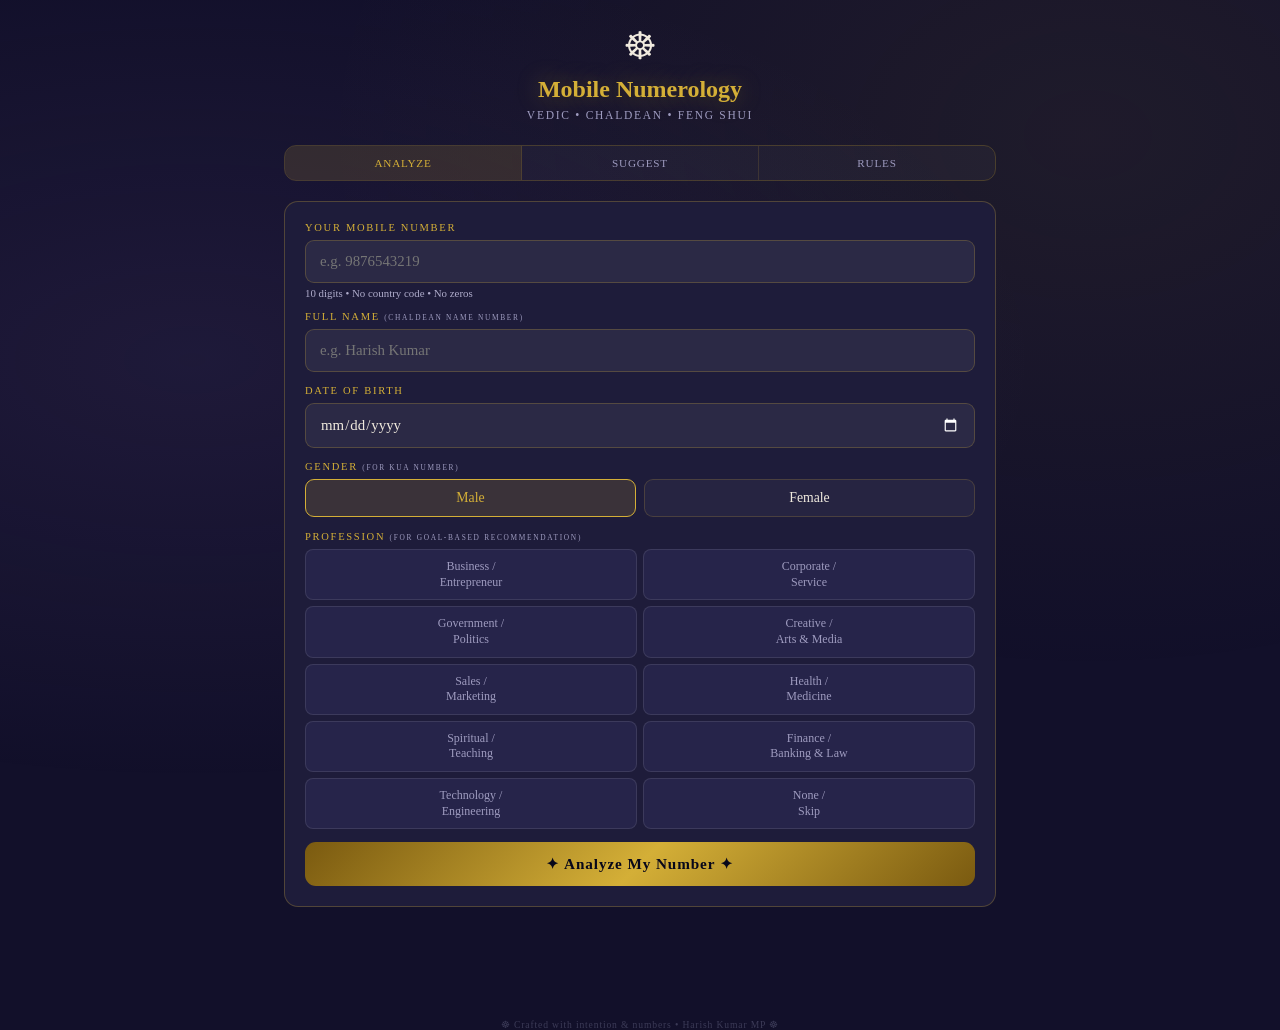
==== numerology-mobile-analyzer.html @ 9324ff12 "Mobile Numerology" ====
<!DOCTYPE html>
<html lang="en">
<head>
<meta charset="UTF-8">
<meta name="viewport" content="width=device-width, initial-scale=1.0">
<title>Mobile Numerology Analyzer</title>
<style>
:root{
  --gold:#D4AF37;--gold2:#F5D060;--deep:#12102a;--card:#1e1c3a;
  --card2:#26244a;--text:#f0eade;--muted:#9e9bbf;--green:#2ed573;
  --red:#ff4757;--orange:#ffa502;--purple:#b8a4ff;
}
*{box-sizing:border-box;margin:0;padding:0;}
body{background:var(--deep);color:var(--text);font-family:Georgia,serif;min-height:100vh;overflow-x:hidden;}
body::before{content:'';position:fixed;inset:0;background:radial-gradient(ellipse at 15% 40%,rgba(123,94,167,.12) 0%,transparent 55%),radial-gradient(ellipse at 85% 15%,rgba(212,175,55,.07) 0%,transparent 50%);pointer-events:none;z-index:0;}
.wrap{position:relative;z-index:1;max-width:740px;margin:0 auto;padding:24px 14px 80px;}
.tabs{display:flex;margin-bottom:20px;border-radius:12px;overflow:hidden;border:1px solid rgba(212,175,55,.25);}
.tab-btn{flex:1;padding:11px 4px;background:rgba(255,255,255,.03);border:none;color:var(--muted);font-family:Georgia,serif;font-size:.7rem;letter-spacing:.07em;text-transform:uppercase;cursor:pointer;border-right:1px solid rgba(212,175,55,.15);}
.tab-btn:last-child{border-right:none;}
.tab-btn.active{background:rgba(212,175,55,.15);color:var(--gold);}
header{text-align:center;margin-bottom:24px;}
.mandala{font-size:38px;display:block;margin-bottom:6px;}
h1{font-size:1.5rem;color:var(--gold);text-shadow:0 0 24px rgba(212,175,55,.4);line-height:1.3;}
.sub{font-size:.72rem;color:var(--muted);letter-spacing:.15em;text-transform:uppercase;margin-top:4px;}
.card{background:var(--card);border:1px solid rgba(212,175,55,.28);border-radius:14px;padding:20px;margin-bottom:16px;}
.lbl{font-size:.66rem;letter-spacing:.16em;text-transform:uppercase;color:var(--gold);margin-bottom:7px;display:block;}
.inp{width:100%;background:rgba(255,255,255,.06);border:1px solid rgba(212,175,55,.25);border-radius:9px;padding:12px 14px;font-size:.93rem;color:var(--text);font-family:Georgia,serif;outline:none;margin-bottom:13px;-webkit-appearance:none;appearance:none;}
.inp:focus{border-color:var(--gold);}
input[type=date].inp{color-scheme:dark;}
.hint{font-size:.68rem;color:#b0adcc;margin-top:-9px;margin-bottom:12px;display:block;}
.gbtns{display:flex;gap:8px;margin-bottom:14px;}
.gbtn{flex:1;padding:10px;background:rgba(255,255,255,.04);border:1px solid rgba(212,175,55,.2);border-radius:9px;color:var(--text);font-family:Georgia,serif;font-size:.86rem;cursor:pointer;}
.gbtn.active{background:rgba(212,175,55,.15);border-color:var(--gold);color:var(--gold);}
.sel-wrap{margin-bottom:13px;}
.sel-hidden{display:none;}
.prof-btns{display:grid;grid-template-columns:1fr 1fr;gap:6px;margin-bottom:13px;}
.prof-opt{padding:9px 8px;background:var(--card2);border:1px solid rgba(255,255,255,.1);border-radius:8px;color:var(--muted);font-family:Georgia,serif;font-size:.75rem;cursor:pointer;text-align:center;line-height:1.3;}
.prof-opt.active{background:rgba(212,175,55,.15);border-color:var(--gold);color:var(--gold);}
.main-btn{width:100%;padding:13px;background:linear-gradient(135deg,#7a5a10,var(--gold) 50%,#7a5a10);border:none;border-radius:11px;font-family:Georgia,serif;font-size:.95rem;color:#07071a;font-weight:700;cursor:pointer;letter-spacing:.06em;}
.stitle{font-size:.63rem;letter-spacing:.2em;text-transform:uppercase;color:var(--gold);margin-bottom:10px;padding-bottom:5px;border-bottom:1px solid rgba(212,175,55,.18);}
.pgrid{display:grid;grid-template-columns:1fr 1fr;gap:9px;}
.pnum{background:var(--card2);border:1px solid rgba(212,175,55,.2);border-radius:11px;padding:13px 9px;text-align:center;}
.pv{font-size:1.9rem;color:var(--gold2);line-height:1;}
.pl{font-size:.58rem;letter-spacing:.1em;text-transform:uppercase;color:var(--muted);margin-top:3px;}
.pd{font-size:.66rem;color:#c8c4e0;margin-top:2px;}
.score-wrap{text-align:center;margin-bottom:20px;}
/* Verdict widget */
.verdict-widget{background:var(--card);border:1px solid rgba(212,175,55,.28);border-radius:16px;padding:22px 18px;margin-bottom:18px;text-align:center;}
.verdict-number{font-size:3.5rem;font-weight:700;color:var(--gold);line-height:1;text-shadow:0 0 24px rgba(212,175,55,.5);}
.verdict-label{font-size:.65rem;letter-spacing:.2em;text-transform:uppercase;color:var(--muted);margin-top:3px;margin-bottom:16px;}
.verdict-meter-wrap{background:rgba(255,255,255,.07);border-radius:100px;height:12px;margin:0 auto 18px;max-width:320px;overflow:hidden;position:relative;}
.verdict-meter-fill{height:100%;border-radius:100px;transition:width 1s ease;}
.verdict-zones{display:flex;justify-content:space-between;max-width:320px;margin:-6px auto 16px;padding:0 2px;}
.verdict-zone-lbl{font-size:.55rem;color:var(--muted);letter-spacing:.06em;}
.verdict-actions{display:grid;grid-template-columns:1fr 1fr 1fr;gap:10px;max-width:360px;margin:0 auto;}
.vact{border-radius:12px;padding:14px 8px;text-align:center;border:2px solid transparent;transition:all .2s;}
.vact-icon{font-size:1.6rem;margin-bottom:5px;}
.vact-title{font-size:.72rem;font-weight:700;letter-spacing:.06em;text-transform:uppercase;margin-bottom:3px;}
.vact-desc{font-size:.62rem;line-height:1.35;color:rgba(232,224,208,.7);}
.vact-keep{background:rgba(46,213,115,.1);border-color:rgba(46,213,115,.35);}
.vact-keep .vact-title{color:#2ed573;}
.vact-tweak{background:rgba(212,175,55,.1);border-color:rgba(212,175,55,.35);}
.vact-tweak .vact-title{color:var(--gold);}
.vact-change{background:rgba(255,71,87,.1);border-color:rgba(255,71,87,.3);}
.vact-change .vact-title{color:#ff4757;}
.vact.vact-active{transform:scale(1.05);}
.vact-active.vact-keep{background:rgba(46,213,115,.2);border-color:#2ed573;}
.vact-active.vact-tweak{background:rgba(212,175,55,.18);border-color:var(--gold);}
.vact-active.vact-change{background:rgba(255,71,87,.18);border-color:#ff4757;}
.score-num{font-size:2.8rem;color:var(--gold);line-height:1;text-shadow:0 0 20px rgba(212,175,55,.5);}
.score-lbl{font-size:.62rem;letter-spacing:.16em;text-transform:uppercase;color:var(--muted);margin-top:2px;}
.vbadge{display:inline-block;margin-top:9px;padding:4px 15px;border-radius:100px;font-size:.7rem;font-weight:700;letter-spacing:.1em;text-transform:uppercase;}
.v5{background:rgba(46,213,115,.15);border:1px solid rgba(46,213,115,.4);color:#2ed573;}
.v4{background:rgba(212,175,55,.15);border:1px solid rgba(212,175,55,.4);color:var(--gold);}
.v3{background:rgba(170,168,255,.12);border:1px solid rgba(170,168,255,.3);color:#c4c0ff;}
.v2{background:rgba(255,165,2,.12);border:1px solid rgba(255,165,2,.32);color:#ffa502;}
.v1{background:rgba(255,71,87,.12);border:1px solid rgba(255,71,87,.32);color:#ff4757;}
.chk{display:flex;align-items:flex-start;gap:11px;background:var(--card2);border-radius:9px;padding:10px 12px;margin-bottom:7px;}
.chk-icon{width:22px;height:22px;min-width:22px;border-radius:50%;display:flex;align-items:center;justify-content:center;font-size:.78rem;font-weight:700;margin-top:1px;}
.pass .chk-icon{background:rgba(46,213,115,.18);color:#2ed573;}
.fail .chk-icon{background:rgba(255,71,87,.18);color:#ff4757;}
.unk .chk-icon{background:rgba(255,165,2,.15);color:#ffa502;}
.chk-text{flex:1;}
.chk-main{font-size:.81rem;color:var(--text);font-weight:700;}
.chk-sub{font-size:.73rem;color:#b8b5d5;margin-top:2px;line-height:1.4;}
.abox{display:flex;align-items:flex-start;gap:10px;border-radius:11px;padding:12px 14px;margin-bottom:14px;font-size:.81rem;line-height:1.55;}
.aok{background:rgba(212,175,55,.14);border:1px solid rgba(212,175,55,.5);color:#f5d878;}
.awarn{background:rgba(255,71,87,.13);border:1px solid rgba(255,71,87,.45);color:#ffb3ba;}
.ainfo{background:rgba(123,94,167,.15);border:1px solid rgba(123,94,167,.45);color:#d4c4ff;}
.agreen{background:rgba(46,213,115,.1);border:1px solid rgba(46,213,115,.35);color:#a0f0c0;}
.aicon{font-size:1.1rem;flex-shrink:0;margin-top:1px;}
.pairrow{display:flex;gap:4px;flex-wrap:wrap;}
.pp{flex:1;min-width:44px;background:var(--card2);border:1px solid rgba(255,255,255,.08);border-radius:8px;padding:7px 3px;text-align:center;}
.ppn{font-size:.88rem;font-weight:700;color:var(--gold2);}
.ppm{font-size:.54rem;color:var(--muted);margin-top:2px;line-height:1.2;}
.pp-good{border-color:rgba(46,213,115,.45);background:rgba(46,213,115,.06);}
.pp-good .ppn{color:#2ed573;}
.pp-bad{border-color:rgba(255,71,87,.4);background:rgba(255,71,87,.06);}
.pp-bad .ppn{color:#ff4757;}
.pp-star{border-color:rgba(212,175,55,.55);background:rgba(212,175,55,.1);}
.pp-star .ppn{color:var(--gold);}
.crit-mark{color:var(--gold);font-size:.56rem;}
.ng2{display:grid;grid-template-columns:1fr 1fr;gap:8px;margin-bottom:14px;}
.ng3{display:grid;grid-template-columns:1fr 1fr 1fr;gap:8px;margin-bottom:14px;}
.nc{background:var(--card2);border:1px solid rgba(255,255,255,.07);border-radius:11px;padding:12px 8px;text-align:center;}
.nv{font-size:1.75rem;color:var(--gold2);line-height:1;}
.nv-sm{font-size:1.2rem;color:var(--gold2);line-height:1;}
.nn{font-size:.58rem;letter-spacing:.09em;text-transform:uppercase;color:var(--muted);margin-top:3px;}
.np{font-size:.67rem;margin-top:3px;color:#c8c4e0;}
.compound-badge{display:inline-block;font-size:.7rem;padding:2px 9px;border-radius:100px;margin-top:4px;}
.cb-ok{background:rgba(46,213,115,.12);border:1px solid rgba(46,213,115,.3);color:#2ed573;}
.cb-warn{background:rgba(255,71,87,.12);border:1px solid rgba(255,71,87,.3);color:#ff4757;}
.cb-karmic{background:rgba(255,71,87,.2);border:1px solid rgba(255,71,87,.5);color:#ff4757;}
.cb-neutral{background:rgba(212,175,55,.1);border:1px solid rgba(212,175,55,.25);color:var(--gold);}
.loshu{display:grid;grid-template-columns:repeat(3,1fr);gap:5px;max-width:170px;margin:0 auto 10px;}
.lsc{aspect-ratio:1;background:var(--card2);border:1px solid rgba(255,255,255,.08);border-radius:7px;display:flex;align-items:center;justify-content:center;font-size:1rem;color:var(--gold2);font-weight:700;}
.lsc-p{background:rgba(212,175,55,.15);border-color:rgba(212,175,55,.4);}
.lsc-m{background:rgba(255,71,87,.08);border-color:rgba(255,71,87,.2);color:rgba(255,71,87,.5);}
.loshu-leg{display:flex;gap:12px;justify-content:center;font-size:.65rem;color:var(--muted);margin-bottom:10px;}
.leg-dot{width:8px;height:8px;border-radius:50%;display:inline-block;margin-right:4px;vertical-align:middle;}
.plane-row{display:grid;grid-template-columns:1fr 1fr 1fr;gap:7px;margin-bottom:10px;}
.plane-card{background:var(--card2);border:1px solid rgba(255,255,255,.07);border-radius:9px;padding:10px 7px;text-align:center;}
.plane-title{font-size:.6rem;letter-spacing:.1em;text-transform:uppercase;color:var(--gold);margin-bottom:4px;}
.plane-nums{font-size:.78rem;color:var(--gold2);margin-bottom:3px;}
.plane-status{font-size:.65rem;font-weight:700;}
.cgrid{display:grid;grid-template-columns:1fr 1fr;gap:8px;margin-bottom:14px;}
.cc{background:var(--card2);border:1px solid rgba(255,255,255,.07);border-radius:11px;padding:13px;text-align:center;}
.cl{font-size:.58rem;letter-spacing:.08em;text-transform:uppercase;color:var(--muted);line-height:1.4;}
.cv{font-size:1.55rem;color:var(--gold2);margin:4px 0 2px;}
.cd{font-size:.66rem;color:#b8b5d5;}
.bw{margin-top:5px;height:5px;background:rgba(255,255,255,.08);border-radius:3px;overflow:hidden;}
.bf{height:100%;border-radius:3px;background:linear-gradient(90deg,#7a5a10,var(--gold));}
.drow{display:flex;gap:4px;flex-wrap:wrap;}
.dp{display:flex;flex-direction:column;align-items:center;background:var(--card2);border-radius:7px;padding:6px 7px;min-width:34px;flex:1;border:1px solid rgba(255,255,255,.06);}
.dv{font-size:.9rem;color:var(--gold);}
.dc{font-size:.6rem;color:var(--muted);}
.dp-hl{border-color:rgba(212,175,55,.4);background:rgba(212,175,55,.08);}
.iitem{background:var(--card2);border-left:3px solid var(--gold);border-radius:0 9px 9px 0;padding:11px 13px;font-size:.82rem;line-height:1.65;color:var(--text);margin-bottom:8px;}
.recbox{background:rgba(123,94,167,.12);border:1px solid rgba(212,175,55,.22);border-radius:13px;padding:18px;margin-bottom:16px;}
.recbox p{font-size:.86rem;line-height:1.7;color:var(--text);margin-bottom:8px;}
.recbox p:last-child{margin-bottom:0;}
.remedy-box{background:rgba(46,213,115,.07);border:1px solid rgba(46,213,115,.25);border-radius:13px;padding:18px;margin-bottom:16px;}
.remedy-box p{font-size:.84rem;line-height:1.65;color:#c8f0d8;margin-bottom:7px;}
.remedy-box p:last-child{margin-bottom:0;}
.remedy-title{font-size:.7rem;letter-spacing:.15em;text-transform:uppercase;color:#2ed573;margin-bottom:10px;}
.profession-box{background:rgba(212,175,55,.07);border:1px solid rgba(212,175,55,.22);border-radius:11px;padding:15px;margin-bottom:14px;}
.prof-grid{display:grid;grid-template-columns:1fr 1fr;gap:7px;margin-top:10px;}
.prof-item{background:var(--card2);border-radius:8px;padding:9px 10px;font-size:.75rem;color:#c8c4e0;border:1px solid rgba(255,255,255,.07);}
.prof-item strong{color:var(--gold);display:block;margin-bottom:2px;font-size:.7rem;}
.sug-info{font-size:.8rem;color:var(--muted);line-height:1.6;text-align:center;padding:6px 0 12px;}
.gen-btn{width:100%;padding:12px;background:rgba(212,175,55,.13);border:1px solid rgba(212,175,55,.38);border-radius:10px;color:var(--gold);font-family:Georgia,serif;font-size:.88rem;font-weight:700;cursor:pointer;letter-spacing:.06em;margin-bottom:12px;}
.dbuilder{display:grid;grid-template-columns:repeat(5,1fr);gap:5px;margin-bottom:12px;}
.dbox{padding:9px 3px;background:var(--card2);border:2px solid rgba(255,255,255,.1);border-radius:9px;text-align:center;font-size:1.05rem;font-weight:700;color:var(--muted);cursor:pointer;}
.dbox-req{background:rgba(46,213,115,.12);border-color:rgba(46,213,115,.5);color:#2ed573;}
.dbox-bad{background:rgba(255,71,87,.1);border-color:rgba(255,71,87,.4);color:#ff4757;}
.sug-item{background:var(--card2);border:1px solid rgba(255,255,255,.08);border-radius:12px;padding:13px 14px;margin-bottom:8px;cursor:pointer;}
.sug-num{font-size:1.3rem;letter-spacing:.1em;color:var(--gold2);font-weight:700;margin-bottom:6px;}
.sug-badges{display:flex;gap:5px;flex-wrap:wrap;}
.sb{font-size:.6rem;padding:3px 8px;border-radius:100px;font-weight:700;}
.sb-g{background:rgba(46,213,115,.14);border:1px solid rgba(46,213,115,.35);color:#2ed573;}
.sb-o{background:rgba(212,175,55,.13);border:1px solid rgba(212,175,55,.35);color:var(--gold);}
.sb-b{background:rgba(123,94,167,.14);border:1px solid rgba(123,94,167,.35);color:#c4b0ff;}
.sug-note{font-size:.68rem;color:#b8b5d5;margin-top:5px;}
.rgrid{display:grid;grid-template-columns:1fr 1fr;gap:8px;margin-bottom:14px;}
.rcard{background:var(--card2);border:1px solid rgba(255,255,255,.07);border-radius:11px;padding:12px 10px;text-align:center;}
.rcard-ok{border-color:rgba(46,213,115,.22);}
.rcard-no{border-color:rgba(255,71,87,.2);}
.ricon{font-size:1.4rem;margin-bottom:4px;}
.rtitle{font-size:.68rem;font-weight:700;color:var(--gold);margin-bottom:2px;}
.rdesc{font-size:.62rem;color:#c8c4e0;line-height:1.4;}
.etable{width:100%;border-collapse:collapse;font-size:.73rem;}
.etable th{background:rgba(212,175,55,.12);color:var(--gold);padding:7px 8px;text-align:left;font-size:.61rem;letter-spacing:.1em;text-transform:uppercase;}
.etable td{padding:7px 8px;border-bottom:1px solid rgba(255,255,255,.07);color:var(--text);}
.etable tr:last-child td{border-bottom:none;}
.enum{display:inline-block;width:20px;height:20px;line-height:20px;text-align:center;border-radius:50%;font-weight:700;font-size:.74rem;margin:1px;}
.en-r{background:rgba(255,71,87,.2);color:#ff4757;}
.en-g{background:rgba(46,213,115,.15);color:#2ed573;}
footer{text-align:center;padding-top:16px;font-size:.6rem;color:rgba(122,122,154,.4);letter-spacing:.09em;}
</style>
</head>
<body>
<div class="wrap">

<header>
  <span class="mandala">&#9784;</span>
  <h1>Mobile Numerology</h1>
  <p class="sub">Vedic &bull; Chaldean &bull; Feng Shui</p>
</header>

<div class="tabs">
  <button class="tab-btn active" id="t-analyze" onclick="showTab('analyze')">Analyze</button>
  <button class="tab-btn" id="t-suggest" onclick="showTab('suggest')">Suggest</button>
  <button class="tab-btn" id="t-rules" onclick="showTab('rules')">Rules</button>
</div>

<!-- ANALYZE TAB -->
<div id="tab-analyze">
  <div class="card">
    <label class="lbl">Your Mobile Number</label>
    <input class="inp" type="text" id="inp-mobile" placeholder="e.g. 9876543219" maxlength="15" inputmode="numeric">
    <span class="hint">10 digits &bull; No country code &bull; No zeros</span>
    <label class="lbl">Full Name <span style="font-size:.7em;color:var(--muted)">(Chaldean Name Number)</span></label>
    <input class="inp" type="text" id="inp-name" placeholder="e.g. Harish Kumar">
    <label class="lbl">Date of Birth</label>
    <input class="inp" type="date" id="inp-dob">
    <label class="lbl">Gender <span style="font-size:.7em;color:var(--muted)">(for Kua Number)</span></label>
    <div class="gbtns">
      <button class="gbtn active" id="gbtn-m" onclick="setGender('M')">Male</button>
      <button class="gbtn" id="gbtn-f" onclick="setGender('F')">Female</button>
    </div>
    <label class="lbl">Profession <span style="font-size:.7em;color:var(--muted)">(for goal-based recommendation)</span></label>
    <input type="hidden" id="inp-prof" value="">
    <div class="prof-btns">
      <div class="prof-opt" onclick="selProf(this,'business')">Business /<br>Entrepreneur</div>
      <div class="prof-opt" onclick="selProf(this,'corporate')">Corporate /<br>Service</div>
      <div class="prof-opt" onclick="selProf(this,'govt')">Government /<br>Politics</div>
      <div class="prof-opt" onclick="selProf(this,'creative')">Creative /<br>Arts &amp; Media</div>
      <div class="prof-opt" onclick="selProf(this,'sales')">Sales /<br>Marketing</div>
      <div class="prof-opt" onclick="selProf(this,'health')">Health /<br>Medicine</div>
      <div class="prof-opt" onclick="selProf(this,'spiritual')">Spiritual /<br>Teaching</div>
      <div class="prof-opt" onclick="selProf(this,'finance')">Finance /<br>Banking &amp; Law</div>
      <div class="prof-opt" onclick="selProf(this,'tech')">Technology /<br>Engineering</div>
      <div class="prof-opt" onclick="selProf(this,'')">None /<br>Skip</div>
    </div>
    <button class="main-btn" onclick="doAnalyze()">&#10022; Analyze My Number &#10022;</button>
  </div>

  <div id="sec-profile" style="display:none">
    <div class="stitle">Your Numerology Profile</div>
    <div class="card"><div class="pgrid" id="out-profile"></div></div>
  </div>

  <div id="sec-results" style="display:none">
    <div class="verdict-widget" id="verdict-widget">
      <div class="verdict-number" id="out-score">--</div>
      <div class="verdict-label">Compatibility Score / 100</div>
      <div class="verdict-meter-wrap">
        <div class="verdict-meter-fill" id="verdict-meter" style="width:0%"></div>
      </div>
      <div class="verdict-zones">
        <span class="verdict-zone-lbl">Change</span>
        <span class="verdict-zone-lbl">Caution</span>
        <span class="verdict-zone-lbl">Neutral</span>
        <span class="verdict-zone-lbl">Good</span>
        <span class="verdict-zone-lbl">Excellent</span>
      </div>
      <div class="verdict-actions">
        <div class="vact vact-keep" id="vact-keep">
          <div class="vact-icon">&#10003;</div>
          <div class="vact-title">Keep It</div>
          <div class="vact-desc">This number works well for you</div>
        </div>
        <div class="vact vact-tweak" id="vact-tweak">
          <div class="vact-icon">&#9998;</div>
          <div class="vact-title">Tweak It</div>
          <div class="vact-desc">Small fixes can improve vibration</div>
        </div>
        <div class="vact vact-change" id="vact-change">
          <div class="vact-icon">&#8635;</div>
          <div class="vact-title">Change It</div>
          <div class="vact-desc">A new number will serve you better</div>
        </div>
      </div>
      <div style="margin-top:14px" id="verdict-summary"></div>
    </div>

    <div class="stitle">Numerology Checklist</div>
    <div id="out-checklist"></div>

    <div id="out-alert59"></div>

    <div class="stitle">Compound Number Analysis</div>
    <div id="out-compound"></div>

    <div class="stitle">Segment Analysis</div>
    <div class="ng3" id="out-segments"></div>

    <div class="stitle">Digit Pair Analysis <span style="font-size:.56rem;color:var(--muted);text-transform:none;letter-spacing:0"> &#9733; = positions 3-4 &amp; 4-5</span></div>
    <div class="card"><div class="pairrow" id="out-pairs"></div></div>

    <div class="stitle">Core Numbers</div>
    <div class="ng2" id="out-nums"></div>

    <div class="stitle">Lo Shu Grid &amp; Planes</div>
    <div class="card" style="padding:16px">
      <div class="loshu" id="out-loshu"></div>
      <div class="loshu-leg">
        <span><span class="leg-dot" style="background:rgba(212,175,55,.6)"></span>Present</span>
        <span><span class="leg-dot" style="background:rgba(255,71,87,.5)"></span>Missing</span>
      </div>
      <div class="plane-row" id="out-planes"></div>
    </div>

    <div id="sec-compat" style="display:none">
      <div class="stitle">Profile Compatibility</div>
      <div class="cgrid" id="out-compat"></div>
    </div>

    <div class="stitle">Digit Frequency</div>
    <div class="card" style="padding:12px"><div class="drow" id="out-freq"></div></div>

    <div id="sec-profession" style="display:none">
      <div class="stitle">Profession Alignment</div>
      <div class="profession-box" id="out-profession"></div>
    </div>

    <div class="stitle">Insights</div>
    <div id="out-insights"></div>

    <div class="stitle">Recommendation</div>
    <div class="recbox" id="out-rec"></div>

    <div id="sec-remedy" style="display:none">
      <div class="stitle">Remedies</div>
      <div class="remedy-box" id="out-remedy"></div>
    </div>
  </div>
</div>

<!-- SUGGEST TAB -->
<div id="tab-suggest" style="display:none">
  <div class="card">
    <p class="sug-info">Fill in DOB in the Analyze tab first. All suggestions: no zeros, 59/95 at positions 3-4, compatible with Driver &amp; Conductor, no malefic pairs, good compound number.</p>
    <div id="sug-locked-msg" style="display:none">
      <div class="abox ainfo"><span class="aicon">&#128274;</span><span>Please enter your Date of Birth in the Analyze tab first.</span></div>
    </div>
    <div id="sug-builder" style="display:none">
      <label class="lbl">Filter Digits (tap: none &rarr; must include &rarr; exclude)</label>
      <div class="dbuilder" id="dbuilder"></div>
      <button class="gen-btn" onclick="doGenerate()">&#9889; Generate Compatible Numbers</button>
    </div>
  </div>
  <div id="out-suggestions"></div>
</div>

<!-- RULES TAB -->
<div id="tab-rules" style="display:none">
  <div class="stitle">Golden Rules</div>
  <div class="rgrid">
    <div class="rcard rcard-ok"><div class="ricon">&#10003;</div><div class="rtitle">No Zeros</div><div class="rdesc">Zero dilutes energy. A zero-free number has cleaner, stronger vibration.</div></div>
    <div class="rcard rcard-ok"><div class="ricon">&#9889;</div><div class="rtitle">59/95 at Pos 3-4</div><div class="rdesc">Mercury+Mars at digits 3-4 or 4-5 = sharp intellect and financial drive.</div></div>
    <div class="rcard rcard-ok"><div class="ricon">&#9733;</div><div class="rtitle">Total 1,3,5 or 6</div><div class="rdesc">Most auspicious mobile totals. Total 5 is safe for all Mulank numbers.</div></div>
    <div class="rcard rcard-ok"><div class="ricon">&#9775;</div><div class="rtitle">Mulank Friendly</div><div class="rdesc">Mobile total must not be an enemy of your birth day number.</div></div>
    <div class="rcard rcard-ok"><div class="ricon">&#9784;</div><div class="rtitle">Bhagyank Friendly</div><div class="rdesc">Mobile total must not be an enemy of your life path number.</div></div>
    <div class="rcard rcard-ok"><div class="ricon">&#9997;</div><div class="rtitle">Name Aligned</div><div class="rdesc">Chaldean Name Number should be friendly with your mobile total.</div></div>
    <div class="rcard rcard-ok"><div class="ricon">&#127919;</div><div class="rtitle">Good Compound</div><div class="rdesc">The 2-digit sum before final reduction matters. Avoid karmic compounds 13,14,16,19.</div></div>
    <div class="rcard rcard-ok"><div class="ricon">&#9651;</div><div class="rtitle">Last Digit Auspicious</div><div class="rdesc">Last digit should ideally be 1,3,5,6 or 9. Never end in 4 or 8.</div></div>
    <div class="rcard rcard-no"><div class="ricon">&#10007;</div><div class="rtitle">Avoid 14/41</div><div class="rdesc">Loans, liabilities, legal issues. Avoid anywhere in your number.</div></div>
    <div class="rcard rcard-no"><div class="ricon">&#10007;</div><div class="rtitle">Avoid 18/81</div><div class="rdesc">Disputes with father, relationship friction. Avoid anywhere.</div></div>
    <div class="rcard rcard-no"><div class="ricon">&#10007;</div><div class="rtitle">Avoid 28/82</div><div class="rdesc">Depression risk, partnership issues. Avoid anywhere.</div></div>
    <div class="rcard rcard-no"><div class="ricon">&#10007;</div><div class="rtitle">Avoid 27/72</div><div class="rdesc">Health instability, joint issues. Avoid anywhere.</div></div>
    <div class="rcard rcard-no"><div class="ricon">&#10007;</div><div class="rtitle">No Triple Digits</div><div class="rdesc">Any digit 3+ times creates intense imbalance.</div></div>
    <div class="rcard rcard-no"><div class="ricon">&#10007;</div><div class="rtitle">Total 4 or 8</div><div class="rdesc">Saturn/Rahu totals cause delays and friction in daily communication.</div></div>
  </div>

  <div class="stitle">Best Total by Profession</div>
  <div class="card" style="padding:14px">
    <div class="prof-grid" id="prof-guide"></div>
  </div>

  <div class="stitle">Compound Number Meanings (Key ones)</div>
  <div class="card" style="padding:14px;overflow-x:auto">
    <table class="etable" id="compound-table"></table>
  </div>

  <div class="stitle">Enemy Number Chart</div>
  <div class="card" style="padding:14px;overflow-x:auto">
    <table class="etable" id="enemy-table"></table>
  </div>

  <div class="stitle">Pair Meanings</div>
  <div class="card" style="padding:14px;overflow-x:auto">
    <table class="etable" id="pair-table"></table>
  </div>
</div>

</div>
<footer>&#9784; Crafted with intention &amp; numbers &bull; Harish Kumar MP &#9784;</footer>

<script>
var userGender = 'M';
var rulesBuilt = false;
var digitFilter = {};
var savedProfile = {driver:null,conductor:null,kua:null,nameNum:null,hasDOB:false};

var PLANETS = {1:'Sun',2:'Moon',3:'Jupiter',4:'Rahu',5:'Mercury',6:'Venus',7:'Ketu',8:'Saturn',9:'Mars'};
var KUADIR  = {1:'North',2:'SW',3:'East',4:'SE',5:'SW/NE',6:'NW',7:'West',8:'NE',9:'South'};
var TRAITS  = {
  1:{n:'Leadership',   d:'Independent, pioneering. Ruled by Sun.'},
  2:{n:'Harmony',      d:'Cooperative, intuitive. Ruled by Moon.'},
  3:{n:'Creativity',   d:'Expressive, optimistic. Ruled by Jupiter.'},
  4:{n:'Stability',    d:'Practical, disciplined. Ruled by Rahu.'},
  5:{n:'Freedom',      d:'Adventurous, versatile. Ruled by Mercury.'},
  6:{n:'Nurturing',    d:'Loving, responsible. Ruled by Venus.'},
  7:{n:'Mysticism',    d:'Spiritual, analytical. Ruled by Ketu.'},
  8:{n:'Power',        d:'Ambitious, karmic. Ruled by Saturn.'},
  9:{n:'Universal',    d:'Compassionate, wise. Ruled by Mars.'}
};

// Verified enemy table (JC Chaudhry / Chaldean)
var ENEMIES = {1:[8],2:[4,6,8,9],3:[6],4:[2,4,8,9],5:[],6:[3,9],7:[],8:[1,2,4,8,9],9:[2,4,6]};

// Compound number meanings (Cheiro - key ones relevant to mobile totals 10-90)
var COMPOUND = {
  10:{m:'Wheel of Fortune',t:'ok',d:'Rise and fall; powerful if one takes right action. Fame potential.'},
  11:{m:'Challenges',t:'warn',d:'Betrayal risk, difficulties from others. Hidden dangers.'},
  12:{m:'Self-Sacrifice',t:'warn',d:'Suffering due to others. Sacrifice in early stages.'},
  13:{m:'Transformation',t:'karmic',d:'Karmic debt. Change and upheaval. Hard work required.'},
  14:{m:'Karmic Debt',t:'karmic',d:'Danger from natural forces. Risk in speculation, financial instability.'},
  15:{m:'Magic & Occult',t:'ok',d:'Lucky if no 4 or 8 in number. Strong willpower, mysterious attraction.'},
  16:{m:'Tower Struck',t:'karmic',d:'Karmic debt. Unexpected downfall and accidents. Warnings given.'},
  17:{m:'Star of the Magi',t:'ok',d:'Immortality, spiritual, very fortunate. Public recognition.'},
  18:{m:'Materialism',t:'warn',d:'Conflict between spiritual and material. Danger from water.'},
  19:{m:'Karmic Debt',t:'karmic',d:'Karmic debt number. Struggles for independence. Late rewards.'},
  20:{m:'Awakening',t:'ok',d:'Spiritual awakening. New purpose found. Delays but good outcomes.'},
  21:{m:'Crown of Magi',t:'ok',d:'Success in later life. Honors, rewards, victory.'},
  22:{m:'Caution',t:'warn',d:'Tread carefully. Illusions and delusions. Unpredictable.'},
  23:{m:'Royal Star',t:'ok',d:'Help from superiors and authorities. Success and assistance.'},
  24:{m:'Love & Money',t:'ok',d:'Success in love and financial matters. Helpful friends.'},
  25:{m:'Strength',t:'ok',d:'Gains through experience. Strength from past struggles.'},
  26:{m:'Partnerships',t:'warn',d:'Warnings about partnerships and business associations. Losses.'},
  27:{m:'Commander',t:'ok',d:'Leadership, authorship, power. Promising for those in command.'},
  28:{m:'Trials',t:'warn',d:'Promises not fulfilled. Loss through opposition.'},
  29:{m:'Uncertainties',t:'warn',d:'Uncertainties and fluctuations. Treachery from others.'},
  30:{m:'Meditation',t:'neutral',d:'Neither fortunate nor unfortunate. Depends entirely on mental attitude.'},
  31:{m:'Solitude',t:'neutral',d:'Solitude and isolation. Self-contained, eccentric.'},
  32:{m:'Communication',t:'ok',d:'Magnetic personality. Success through communication.'},
  33:{m:'Master Teacher',t:'ok',d:'Highly spiritual. Teaching and leadership at highest level.'},
  34:{m:'Hard Work',t:'neutral',d:'Rewards come through hard effort. Similar to 25.'},
  35:{m:'Commerce',t:'neutral',d:'Artistic and business acumen. Moderate success.'},
  36:{m:'Wisdom',t:'ok',d:'Spiritual and mental wisdom. Rewards of discipline.'},
  37:{m:'Friendship',t:'ok',d:'Personal pleasure, happiness, love. Good partnerships.'},
  38:{m:'Partnerships 2',t:'warn',d:'Similar to 29. Treachery and deception from partners.'},
  39:{m:'Plans',t:'neutral',d:'Good planner and executor. Similar to 30.'},
  40:{m:'Discipline',t:'ok',d:'Structured, disciplined, determined. Similar to 31.'},
  41:{m:'Achievement',t:'ok',d:'Achievement through personal effort. Similar to 32.'},
  42:{m:'Fluctuations',t:'warn',d:'Uncertain outcomes. Similar to 24 in some respects.'},
  43:{m:'Revolution',t:'warn',d:'Strife, failure, and revolution. Unfortunate.'},
  44:{m:'Doubles',t:'warn',d:'Power but also heavy responsibility and karmic weight.'},
  45:{m:'Practical',t:'ok',d:'Practical ability, good sense. Good for business.'},
  46:{m:'Leadership',t:'ok',d:'Ambition and leadership. Powerful but demands responsibility.'},
  47:{m:'Promise',t:'ok',d:'Promising outcomes through persistence and foresight.'},
  48:{m:'Conflict',t:'warn',d:'Incurable problems, blood issues, depression and stress.'},
  49:{m:'Success Delayed',t:'neutral',d:'Success after hard work. Possible criminal element.'},
  50:{m:'Adaptable',t:'neutral',d:'Adaptable and independent. Neither very fortunate nor unfortunate.'},
  51:{m:'Warrior',t:'ok',d:'High potency, warrior energy. Leadership and sudden advancement.'},
  52:{m:'Intellect',t:'ok',d:'Literary ability and intellect. Success through writing and communication.'},
  53:{m:'Duality',t:'warn',d:'Similar to 44. Tension between ambition and ethics.'},
  54:{m:'Struggle',t:'warn',d:'Effort without commensurate reward. Delays.'},
  55:{m:'Freedom Plus',t:'ok',d:'Extra Mercury energy - movement, communication, adaptability.'},
  56:{m:'Change',t:'warn',d:'Constant change and fluctuation. Restlessness.'},
  57:{m:'True Business',t:'ok',d:'Carries quality of a true businessman. Mercury+Ketu.'},
  58:{m:'Mixed',t:'neutral',d:'Variable fortunes. Hard work brings some reward.'},
  59:{m:'Sharp Intellect',t:'ok',d:'Mercury+Mars: sharp minded, financially aware, driven.'},
  60:{m:'Spiritual Peace',t:'ok',d:'Peace and spirituality. Inner calm and contentment.'},
  63:{m:'Spiritual Depth',t:'ok',d:'Venus+Jupiter: love, learning, and spiritual depth.'},
  64:{m:'Reversals',t:'warn',d:'Unexpected reversals. Struggle with stability.'},
  65:{m:'Strong Will',t:'ok',d:'Determined and purposeful. Venus+Mercury energy.'},
  66:{m:'Luxuries',t:'ok',d:'Comfort and relationship success. Material pleasures.'},
  72:{m:'Joint Issues',t:'warn',d:'Ketu+Moon: health instability and ups and downs.'},
  81:{m:'Saturn Dominant',t:'warn',d:'Heavy Saturn over Sun: father disputes, legal issues.'},
  82:{m:'Depression',t:'warn',d:'Saturn+Moon: emotional strain, depression, partnerships.'}
};

var KARMIC_COMPOUNDS = [13,14,16,19];

var PAIR_DATA = {
  '12':{l:'Saves money / Attractive',t:'good'},
  '21':{l:'Wastes money / Attractive',t:'warn'},
  '13':{l:'Spiritual / Fame',t:'good'},'31':{l:'Spiritual / Fame',t:'good'},
  '15':{l:'Good Money / Less Effort',t:'good'},'51':{l:'Good Money',t:'good'},
  '17':{l:'Govt / Corporate',t:'good'},'71':{l:'Govt / Corporate',t:'good'},
  '19':{l:'Passionate Work Ethics',t:'good'},'91':{l:'Passionate Work',t:'good'},
  '25':{l:'Healer / Occult',t:'good'},'52':{l:'Healer / Occult',t:'good'},
  '29':{l:'Strong Financial Status',t:'good'},'92':{l:'Financial Status',t:'good'},
  '37':{l:'Rise to Top',t:'good'},'73':{l:'Rise to Top',t:'good'},
  '57':{l:'True Businessman',t:'good'},'75':{l:'Business Quality',t:'good'},
  '59':{l:'Mercury+Mars / Sharp Mind',t:'star'},'95':{l:'Mars+Mercury / Intuitive',t:'star'},
  '66':{l:'Luxury & Relationships',t:'good'},'67':{l:'Music / Arts',t:'good'},'76':{l:'Music / Arts',t:'good'},
  '68':{l:'Medicine / Surgery',t:'good'},'86':{l:'Medicine',t:'good'},
  '69':{l:'Creative / Events',t:'good'},'96':{l:'Creative',t:'good'},
  '77':{l:'Social Networking',t:'good'},
  '14':{l:'Loans / Legal',t:'bad'},'41':{l:'Loans / Legal',t:'bad'},
  '16':{l:'Partner Health Issues',t:'bad'},'61':{l:'Partner Health',t:'bad'},
  '18':{l:'Father Disputes',t:'bad'},'81':{l:'Father Disputes',t:'bad'},
  '23':{l:'Child Disputes',t:'bad'},'32':{l:'Child Disputes',t:'bad'},
  '24':{l:'Negativity',t:'bad'},'42':{l:'Negativity',t:'bad'},
  '26':{l:'Education Issues',t:'bad'},'62':{l:'Education Issues',t:'bad'},
  '27':{l:'Joint / Health',t:'bad'},'72':{l:'Joint / Health',t:'bad'},
  '28':{l:'Depression Risk',t:'bad'},'82':{l:'Depression Risk',t:'bad'},
  '34':{l:'Family Distance',t:'bad'},'43':{l:'Family Distance',t:'bad'},
  '35':{l:'Financial Stress',t:'bad'},'53':{l:'Financial Stress',t:'bad'},
  '48':{l:'Depression & Stress',t:'bad'},'84':{l:'Incurable Problems',t:'bad'},
  '49':{l:'Hard Work / Criminal',t:'warn'},'94':{l:'Delayed Success',t:'warn'}
};

var LOSHU_ORDER = [4,9,2,3,5,7,8,1,6];
// Lo Shu planes: Mental (4,9,2), Emotional (3,5,7), Practical (8,1,6)
var PLANES = [
  {name:'Mental',nums:[4,9,2],desc:'Thinking, analysis, intellect'},
  {name:'Emotional',nums:[3,5,7],desc:'Feelings, intuition, spirituality'},
  {name:'Practical',nums:[8,1,6],desc:'Action, drive, material world'}
];

var CHALDEAN = {
  A:1,B:2,C:3,D:4,E:5,F:8,G:3,H:5,I:1,
  J:1,K:2,L:3,M:4,N:5,O:7,P:8,Q:1,R:2,
  S:3,T:4,U:6,V:6,W:6,X:5,Y:1,Z:7
};

// Profession ideal totals (verified from multiple numerology sources)
var PROF_TOTALS = {
  business:  {best:[6,5,1],desc:'6 (Venus) for relationships & deals; 5 for adaptability; 1 for leadership'},
  corporate: {best:[1,3,5],desc:'1 (Sun) for authority; 3 for communication; 5 for versatility'},
  govt:      {best:[1,4,7],desc:'1 for leadership; 4 for discipline; 7 for intelligence & mystery'},
  creative:  {best:[3,6,9],desc:'3 (Jupiter) for expression; 6 for aesthetics; 9 for inspiration'},
  sales:     {best:[5,3,6],desc:'5 (Mercury) for communication & travel; 3 for persuasion; 6 for rapport'},
  health:    {best:[6,2,7],desc:'6 (Venus) for healing; 2 for cooperation; 7 for research & spirituality'},
  spiritual: {best:[7,9,3],desc:'7 (Ketu) for mysticism; 9 for universal wisdom; 3 for teaching'},
  finance:   {best:[8,6,1],desc:'8 (Saturn) for wealth accumulation; 6 for balance; 1 for authority'},
  tech:      {best:[5,7,1],desc:'5 for innovation; 7 for analytical depth; 1 for pioneering solutions'}
};

// ============================================================
// UTILITIES
// ============================================================
function reduce(n) {
  n = Math.abs(parseInt(n, 10));
  while (n > 9) {
    var s = 0; var str = String(n);
    for (var i = 0; i < str.length; i++) s += parseInt(str[i], 10);
    n = s;
  }
  return n;
}

// Get compound (2-digit pre-reduction) of a sum
function getCompound(sum) {
  sum = Math.abs(parseInt(sum, 10));
  // Already single digit - no compound
  if (sum <= 9) return sum;
  // If > 99, reduce once more
  while (sum > 99) {
    var s = 0; var str = String(sum);
    for (var i = 0; i < str.length; i++) s += parseInt(str[i], 10);
    sum = s;
  }
  return sum;
}

function isEnemy(a, b) {
  var list = ENEMIES[a];
  if (!list) return false;
  for (var i = 0; i < list.length; i++) { if (list[i] === b) return true; }
  return false;
}

function compatPct(mobRoot, profNum) {
  if (!profNum) return 65;
  if (isEnemy(profNum, mobRoot) || isEnemy(mobRoot, profNum)) return 28;
  if (mobRoot === profNum) return isEnemy(mobRoot, mobRoot) ? 35 : 82;
  return 78;
}

function calcDriver(day) { return reduce(day); }

function calcConductor(dd, mm, yyyy) {
  var str = String(dd) + String(mm) + String(yyyy);
  var s = 0;
  for (var i = 0; i < str.length; i++) s += parseInt(str[i], 10);
  return reduce(s);
}

function calcKua(yyyy, g) {
  var s = 0; var str = String(yyyy % 100);
  for (var i = 0; i < str.length; i++) s += parseInt(str[i], 10);
  while (s > 9) { var t = 0; var ss = String(s); for (var j = 0; j < ss.length; j++) t += parseInt(ss[j], 10); s = t; }
  var kua;
  if (yyyy < 2000) { kua = (g === 'M') ? (10 - s) : reduce(s + 5); }
  else             { kua = (g === 'M') ? (9  - s) : reduce(s + 6); }
  if (kua <= 0) kua += 9;
  if (kua === 5) kua = (g === 'M') ? 2 : 8;
  return reduce(kua);
}

function calcName(name) {
  if (!name || !name.length) return null;
  var upper = name.toUpperCase(); var s = 0;
  for (var i = 0; i < upper.length; i++) { if (CHALDEAN[upper[i]]) s += CHALDEAN[upper[i]]; }
  return s > 0 ? reduce(s) : null;
}

function arrContains(arr, val) {
  for (var i = 0; i < arr.length; i++) { if (arr[i] === val) return true; }
  return false;
}

function segmentRoot(str) {
  var s = 0;
  for (var i = 0; i < str.length; i++) s += parseInt(str[i], 10);
  return reduce(s);
}

// ============================================================
// TAB / GENDER
// ============================================================
function showTab(name) {
  var tabs = ['analyze','suggest','rules'];
  for (var i = 0; i < tabs.length; i++) {
    var el  = document.getElementById('tab-' + tabs[i]);
    var btn = document.getElementById('t-'   + tabs[i]);
    if (el)  el.style.display  = (tabs[i] === name) ? 'block' : 'none';
    if (btn) btn.className = 'tab-btn' + (tabs[i] === name ? ' active' : '');
  }
  if (name === 'suggest') initSuggest();
  if (name === 'rules' && !rulesBuilt) { buildRules(); rulesBuilt = true; }
}

function setGender(g) {
  userGender = g;
  document.getElementById('gbtn-m').className = 'gbtn' + (g === 'M' ? ' active' : '');
  document.getElementById('gbtn-f').className = 'gbtn' + (g === 'F' ? ' active' : '');
}

// ============================================================
// MAIN ANALYZE
// ============================================================
function doAnalyze() {
  var rawInput = document.getElementById('inp-mobile').value;
  var clean = '';
  for (var ci = 0; ci < rawInput.length; ci++) { var ch = rawInput[ci]; if (ch >= '0' && ch <= '9') clean += ch; }
  var dob  = document.getElementById('inp-dob').value;
  var name = document.getElementById('inp-name').value;
  var prof = document.getElementById('inp-prof').value;

  if (clean.indexOf('0') > -1) {
    document.getElementById('sec-results').style.display = 'block';
    document.getElementById('sec-results').innerHTML =
      '<div class="abox awarn"><span class="aicon">&#9888;</span>' +
      '<div><strong>Number contains a zero!</strong><br>In mobile numerology, zeros dilute energy. Please use a zero-free number.</div></div>';
    document.getElementById('sec-results').scrollIntoView();
    return;
  }
  if (clean.length < 6) { alert('Please enter at least 6 digits.'); return; }

  var raw = clean;

  // === Core calculations ===
  var totalSum = 0;
  for (var i = 0; i < raw.length; i++) totalSum += parseInt(raw[i], 10);
  var compound = getCompound(totalSum);   // e.g. 45
  var mobRoot  = reduce(compound);         // e.g. 9

  var last4sum = 0; var last4str = raw.length >= 4 ? raw.slice(raw.length - 4) : raw;
  for (var i = 0; i < last4str.length; i++) last4sum += parseInt(last4str[i], 10);
  var last4Root = reduce(last4sum);

  var firstDigit  = parseInt(raw[0], 10) || 9;
  var lastDigit   = parseInt(raw[raw.length - 1], 10) || 9;

  // Segments: first 3, middle 4, last 3
  var seg1 = raw.length >= 3  ? raw.slice(0, 3)                : raw;
  var seg2 = raw.length >= 7  ? raw.slice(3, 7)               : '';
  var seg3 = raw.length >= 10 ? raw.slice(7, 10)              : (raw.length >= 3 ? raw.slice(raw.length-3) : raw);
  var seg1Root = segmentRoot(seg1);
  var seg2Root = seg2.length > 0 ? segmentRoot(seg2) : null;
  var seg3Root = segmentRoot(seg3);

  // Pairs
  var pairs = [];
  for (var i = 0; i < raw.length - 1; i++) pairs.push(raw[i] + raw[i + 1]);
  var has59 = (pairs.length > 2 && (pairs[2] === '59' || pairs[2] === '95')) ||
              (pairs.length > 3 && (pairs[3] === '59' || pairs[3] === '95'));

  // Digit frequency
  var freq = {1:0,2:0,3:0,4:0,5:0,6:0,7:0,8:0,9:0};
  for (var i = 0; i < raw.length; i++) { var d = parseInt(raw[i], 10); if (d >= 1 && d <= 9) freq[d]++; }
  var missing = [];
  for (var d = 1; d <= 9; d++) { if (freq[d] === 0) missing.push(d); }

  // Bad pairs
  var BAD = ['14','41','18','81','28','82','27','72'];
  var foundBad = [];
  for (var i = 0; i < pairs.length; i++) {
    if (arrContains(BAD, pairs[i]) && !arrContains(foundBad, pairs[i])) foundBad.push(pairs[i]);
  }
  var hasMalefic = foundBad.length > 0;

  // Triple repeat
  var hasTriple = false;
  for (var d = 1; d <= 9; d++) { if (freq[d] >= 3) { hasTriple = true; break; } }

  // Karmic compound
  var isKarmic = arrContains(KARMIC_COMPOUNDS, compound);

  // Last digit check
  var lastGood   = arrContains([1,3,5,6,9], lastDigit);
  var lastBad    = arrContains([4,8], lastDigit);

  // First digit series
  var firstSeries = {6:'Airtel / Idea (Venus - Business, Love)',7:'BSNL / Airtel (Ketu - Spiritual, Research)',
                     8:'Airtel / Jio (Saturn - Power, Discipline)',9:'Jio / Vodafone (Mars - Energy, Passion)'};

  // Profile
  var driver = null, conductor = null, kua = null, nameNum = null, hasDOB = false;
  if (dob && dob.length > 0) {
    var parts = dob.split('-');
    if (parts.length === 3) {
      var yyyy = parseInt(parts[0],10), mm = parseInt(parts[1],10), dd = parseInt(parts[2],10);
      if (!isNaN(yyyy) && !isNaN(mm) && !isNaN(dd)) {
        driver = calcDriver(dd); conductor = calcConductor(dd,mm,yyyy); kua = calcKua(yyyy,userGender); hasDOB = true;
      }
    }
  }
  var trimName = name.replace(/^\s+|\s+$/g,'');
  if (trimName.length > 0) nameNum = calcName(trimName);
  savedProfile = {driver:driver,conductor:conductor,kua:kua,nameNum:nameNum,hasDOB:hasDOB};

  var driverOK    = !driver    || !isEnemy(driver,    mobRoot);
  var conductorOK = !conductor || !isEnemy(conductor, mobRoot);
  var kuaOK       = !kua       || !isEnemy(kua,       mobRoot);
  var nameOK      = !nameNum   || !isEnemy(nameNum,   mobRoot);
  var totalOK     = arrContains([1,3,5,6], mobRoot);

  // Profession alignment
  var profOK = false;
  if (prof && PROF_TOTALS[prof]) {
    profOK = arrContains(PROF_TOTALS[prof].best, mobRoot);
  }

  // === SCORE ===
  var score = 42;
  if (totalOK) score += 18; else if (arrContains([4,8], mobRoot)) score -= 12; else score += 5;
  if (has59)      score += 12;
  if (!hasMalefic) score += 10; else score -= (7 * foundBad.length);
  if (!hasTriple)  score += 5;  else score -= 5;
  if (lastGood)    score += 5;  else if (lastBad) score -= 5;
  if (!isKarmic)   score += 5;  else score -= 8;
  if (driver    && driverOK)    score += 8; else if (driver)    score -= 8;
  if (conductor && conductorOK) score += 8; else if (conductor) score -= 8;
  if (kua       && kuaOK)       score += 4; else if (kua)       score -= 4;
  if (nameNum   && nameOK)      score += 4; else if (nameNum)   score -= 4;
  if (prof && profOK)           score += 6;
  if (missing.length <= 3) score += 3;
  if (missing.length >= 7) score -= 6;
  if (score < 8) score = 8; if (score > 98) score = 98;

  // ===== RENDER PROFILE =====
  if (hasDOB || nameNum) {
    var phtml = '';
    if (driver    !== null) phtml += '<div class="pnum"><div class="pv">'+driver+'</div><div class="pl">Driver (Mulank)</div><div class="pd">Birth day reduced</div></div>';
    if (conductor !== null) phtml += '<div class="pnum"><div class="pv">'+conductor+'</div><div class="pl">Conductor (Bhagyank)</div><div class="pd">Full DOB reduced</div></div>';
    if (kua       !== null) phtml += '<div class="pnum"><div class="pv">'+kua+'</div><div class="pl">Kua Number</div><div class="pd">Lucky: '+(KUADIR[kua]||'')+'</div></div>';
    if (nameNum   !== null) phtml += '<div class="pnum"><div class="pv">'+nameNum+'</div><div class="pl">Name Number</div><div class="pd">Chaldean system</div></div>';
    document.getElementById('out-profile').innerHTML = phtml;
    document.getElementById('sec-profile').style.display = 'block';
  } else { document.getElementById('sec-profile').style.display = 'none'; }

  // ===== SCORE + VERDICT WIDGET =====
  document.getElementById('out-score').textContent = score;
  setTimeout(function(){
    var meter = document.getElementById('verdict-meter');
    if (meter) {
      meter.style.width = score + '%';
      meter.style.background = 'linear-gradient(90deg,#ff4757 0%,#ffa502 35%,#D4AF37 60%,#2ed573 100%)';
    }
  }, 80);
  var keepEl   = document.getElementById('vact-keep');
  var tweakEl  = document.getElementById('vact-tweak');
  var changeEl = document.getElementById('vact-change');
  var summaryEl= document.getElementById('verdict-summary');
  if (keepEl)   keepEl.className   = 'vact vact-keep';
  if (tweakEl)  tweakEl.className  = 'vact vact-tweak';
  if (changeEl) changeEl.className = 'vact vact-change';
  var summaryTxt = '';
  if (score >= 70) {
    if (keepEl) keepEl.className = 'vact vact-keep vact-active';
    summaryTxt = '<span style="color:#2ed573;font-size:.82rem;font-weight:700">&#10003; Verdict: Keep this number</span><br><span style="font-size:.72rem;color:#c8c4e0">Your number scores well and aligns with your numerology profile.</span>';
  } else if (score >= 48) {
    if (tweakEl) tweakEl.className = 'vact vact-tweak vact-active';
    summaryTxt = '<span style="color:#D4AF37;font-size:.82rem;font-weight:700">&#9998; Verdict: Tweak if possible</span><br><span style="font-size:.72rem;color:#c8c4e0">Small corrections (operator series, last digit) could significantly improve your number.</span>';
  } else {
    if (changeEl) changeEl.className = 'vact vact-change vact-active';
    summaryTxt = '<span style="color:#ff4757;font-size:.82rem;font-weight:700">&#8635; Verdict: Consider changing</span><br><span style="font-size:.72rem;color:#c8c4e0">This number has significant conflicts. Use the Suggest tab to find a better-aligned number.</span>';
  }
  if (summaryEl) summaryEl.innerHTML = summaryTxt;

  // ===== CHECKLIST =====
  var checks = [
    {pass:true,           label:'No zeros in number',              detail:'Clean energy flow confirmed'},
    {pass:totalOK,        label:'Total is 1, 3, 5 or 6',          detail:'Total: '+mobRoot+' ('+PLANETS[mobRoot]+')' +(totalOK?' - Auspicious':' - Not ideal')},
    {pass:!isKarmic,      label:'No karmic compound (13/14/16/19)',detail:'Compound: '+compound+(isKarmic?' - KARMIC DEBT WARNING':' - Clear')},
    {pass:has59,          label:'59 or 95 at positions 3-4/4-5',  detail:has59?'Mercury+Mars energy found!':'Not present'},
    {pass:lastGood,       label:'Last digit auspicious (1,3,5,6,9)',detail:'Last digit: '+lastDigit+(lastGood?' - Good':(lastBad?' - Avoid':'- Neutral'))},
    {pass:!hasMalefic,    label:'No malefic pairs',                detail:hasMalefic?'Found: '+foundBad.join(', '):'All clear'},
    {pass:!hasTriple,     label:'No triple-repeat digits',         detail:hasTriple?'A digit appears 3+ times':'Good balance'},
    {pass:driverOK,       label:'Driver compatible',               detail:driver?'Driver '+driver+' vs Total '+mobRoot+(driverOK?' - OK':' - Conflict'):'Enter DOB to check',unk:!driver},
    {pass:conductorOK,    label:'Conductor compatible',            detail:conductor?'Conductor '+conductor+' vs Total '+mobRoot+(conductorOK?' - OK':' - Conflict'):'Enter DOB to check',unk:!conductor},
    {pass:kuaOK,          label:'Kua compatible',                  detail:kua?'Kua '+kua+' vs Total '+mobRoot+(kuaOK?' - OK':' - Conflict'):'Enter DOB to check',unk:!kua},
    {pass:nameOK,         label:'Name Number compatible',          detail:nameNum?'Name '+nameNum+' vs Total '+mobRoot+(nameOK?' - OK':' - Conflict'):'Enter name to check',unk:!nameNum},
    {pass:profOK,         label:'Profession aligned',              detail:prof?(profOK?'Total '+mobRoot+' is ideal for '+prof:PROF_TOTALS[prof].desc):'Select profession to check',unk:!prof}
  ];

  var chtml = '';
  for (var i = 0; i < checks.length; i++) {
    var c = checks[i];
    var cls = c.unk ? 'chk unk' : (c.pass ? 'chk pass' : 'chk fail');
    var icon = c.unk ? '?' : (c.pass ? '\u2713' : '\u2717');
    chtml += '<div class="'+cls+'"><div class="chk-icon">'+icon+'</div>';
    chtml += '<div class="chk-text"><div class="chk-main">'+c.label+'</div>';
    chtml += '<div class="chk-sub">'+c.detail+'</div></div></div>';
  }
  document.getElementById('out-checklist').innerHTML = chtml;

  // ===== 59 ALERT =====
  var a59 = document.getElementById('out-alert59');
  if (has59) {
    a59.innerHTML = '<div class="abox aok"><span class="aicon">&#9889;</span><div><strong>59/95 at positions 3-4 or 4-5!</strong><br>Mercury+Mars: sharp intellect, financial drive, professional success.</div></div>';
  } else {
    a59.innerHTML = '<div class="abox awarn"><span class="aicon">&#9888;</span><div><strong>No 59/95 at critical positions.</strong><br>Use the Suggest tab to find a number with this combination.</div></div>';
  }

  // ===== COMPOUND =====
  var compInfo = COMPOUND[compound];
  var compHtml = '';
  if (compInfo) {
    var ctype = compInfo.t;
    var ccolor = ctype==='ok'?'var(--green)':(ctype==='karmic'?'var(--red)':(ctype==='warn'?'var(--orange)':'var(--muted)'));
    var cbadge = ctype==='karmic'?' cb-karmic':(ctype==='ok'?' cb-ok':(ctype==='warn'?' cb-warn':' cb-neutral'));
    compHtml = '<div class="card" style="padding:16px">';
    compHtml += '<div style="display:flex;align-items:center;gap:10px;margin-bottom:8px">';
    compHtml += '<span style="font-size:1.6rem;color:var(--gold2)">'+compound+'</span>';
    compHtml += '<span style="font-size:.7rem;letter-spacing:.06em;color:'+ccolor+'"><strong>'+compInfo.m+'</strong></span>';
    compHtml += '<span class="compound-badge'+cbadge+'">'+(ctype==='ok'?'Auspicious':(ctype==='karmic'?'Karmic Debt':(ctype==='warn'?'Caution':'Neutral')))+'</span>';
    compHtml += '</div>';
    compHtml += '<div style="font-size:.8rem;color:#c8c4e0;line-height:1.6">'+compInfo.d+'</div>';
    if (isKarmic) {
      compHtml += '<div style="margin-top:10px;font-size:.78rem;color:#ffb3ba;line-height:1.5"><strong>Karmic Debt Warning:</strong> Compound '+compound+' carries karmic debt energy. This does not mean the number is unusable, but the person must work harder to overcome its challenges. Remedy: strengthen your name vibration or choose alternate operator number.</div>';
    }
    compHtml += '</div>';
  } else {
    compHtml = '<div class="card" style="padding:14px"><div style="font-size:.82rem;color:#c8c4e0">Compound number <strong style="color:var(--gold2)">'+compound+'</strong> reduces to <strong style="color:var(--gold)">'+mobRoot+'</strong> ('+PLANETS[mobRoot]+'). Compound is in upper range; final root vibration dominates.</div></div>';
  }
  document.getElementById('out-compound').innerHTML = compHtml;

  // ===== SEGMENTS =====
  var segHtml = '';
  segHtml += '<div class="nc"><div class="nv-sm">'+seg1Root+'</div><div class="nn">First 3 digits</div><div class="np">Outgoing / First impression</div><div class="np">'+PLANETS[seg1Root]+'</div></div>';
  if (seg2Root !== null) {
    segHtml += '<div class="nc"><div class="nv-sm">'+seg2Root+'</div><div class="nn">Middle 4 digits</div><div class="np">Core / Daily energy</div><div class="np">'+PLANETS[seg2Root]+'</div></div>';
  }
  segHtml += '<div class="nc"><div class="nv-sm">'+seg3Root+'</div><div class="nn">Last 3 digits</div><div class="np">Incoming / Closing energy</div><div class="np">'+PLANETS[seg3Root]+'</div></div>';
  document.getElementById('out-segments').innerHTML = segHtml;

  // ===== PAIRS =====
  var pairHtml = '';
  for (var i = 0; i < pairs.length; i++) {
    var p = pairs[i]; var info = PAIR_DATA[p]; var isCrit = (i === 2 || i === 3);
    var cls = 'pp';
    if (info) { if (info.t==='star') cls='pp pp-star'; else if (info.t==='good') cls='pp pp-good'; else if (info.t==='bad') cls='pp pp-bad'; }
    var lbl = info ? info.l : 'Neutral';
    var crit = isCrit ? ' <span class="crit-mark">\u2605</span>' : '';
    pairHtml += '<div class="'+cls+'"><div class="ppn">'+p+crit+'</div><div class="ppm">'+lbl+'</div></div>';
  }
  document.getElementById('out-pairs').innerHTML = pairHtml;

  // ===== CORE NUMBERS =====
  var psum = 0; var pcnt = 0;
  for (var i = 0; i < raw.length - 1; i += 2) { if (i+1 < raw.length) { psum += parseInt(raw[i],10)+parseInt(raw[i+1],10); pcnt++; } }
  var aprRoot = pcnt > 0 ? reduce(Math.round(psum/pcnt)) : mobRoot;
  var nhtml = '';
  nhtml += '<div class="nc"><div class="nv">'+mobRoot+'</div><div class="nn">Total Root</div><div class="np">'+PLANETS[mobRoot]+'</div></div>';
  nhtml += '<div class="nc"><div class="nv">'+last4Root+'</div><div class="nn">Last 4 Root</div><div class="np">'+PLANETS[last4Root]+'</div></div>';
  nhtml += '<div class="nc"><div class="nv">'+firstDigit+'</div><div class="nn">First Digit</div><div class="np">'+(firstSeries[firstDigit]||PLANETS[firstDigit]||'')+'</div></div>';
  nhtml += '<div class="nc"><div class="nv">'+lastDigit+'</div><div class="nn">Last Digit</div><div class="np">'+(lastGood?'Auspicious ending':(lastBad?'Avoid - change if possible':'Neutral ending'))+'</div></div>';
  document.getElementById('out-nums').innerHTML = nhtml;

  // ===== LO SHU + PLANES =====
  var lhtml = '';
  for (var i = 0; i < LOSHU_ORDER.length; i++) {
    var n = LOSHU_ORDER[i]; var present = freq[n] > 0;
    lhtml += '<div class="lsc '+(present?'lsc-p':'lsc-m')+'">'+n+'</div>';
  }
  document.getElementById('out-loshu').innerHTML = lhtml;

  var planeHtml = '';
  for (var pi = 0; pi < PLANES.length; pi++) {
    var pl = PLANES[pi]; var presentNums = []; var absentNums = [];
    for (var ni = 0; ni < pl.nums.length; ni++) {
      if (freq[pl.nums[ni]] > 0) presentNums.push(pl.nums[ni]);
      else absentNums.push(pl.nums[ni]);
    }
    var full = presentNums.length === 3;
    var partial = presentNums.length > 0 && presentNums.length < 3;
    var empty = presentNums.length === 0;
    var statusColor = full ? 'var(--green)' : (partial ? 'var(--gold)' : 'var(--red)');
    var statusText  = full ? 'Strong' : (partial ? 'Partial' : 'Missing');
    planeHtml += '<div class="plane-card">';
    planeHtml += '<div class="plane-title">'+pl.name+' Plane</div>';
    planeHtml += '<div class="plane-nums">'+pl.nums.join(' - ')+'</div>';
    planeHtml += '<div class="plane-status" style="color:'+statusColor+'">'+statusText+'</div>';
    planeHtml += '<div style="font-size:.6rem;color:var(--muted);margin-top:3px">'+pl.desc+'</div>';
    if (empty) planeHtml += '<div style="font-size:.6rem;color:#ffb3ba;margin-top:3px">'+pl.name+' energy absent</div>';
    planeHtml += '</div>';
  }
  document.getElementById('out-planes').innerHTML = planeHtml;

  // ===== COMPAT =====
  var compItems = [];
  if (driver    !== null) compItems.push({k:'Driver ('    +driver+    ')', c:compatPct(mobRoot,driver)});
  if (conductor !== null) compItems.push({k:'Conductor (' +conductor+  ')', c:compatPct(mobRoot,conductor)});
  if (kua       !== null) compItems.push({k:'Kua ('       +kua+        ')', c:compatPct(mobRoot,kua)});
  if (nameNum   !== null) compItems.push({k:'Name ('      +nameNum+    ')', c:compatPct(mobRoot,nameNum)});
  if (compItems.length > 0) {
    var cohtml = '';
    for (var i = 0; i < compItems.length; i++) {
      var ci2 = compItems[i];
      cohtml += '<div class="cc"><div class="cl">'+ci2.k+' vs Mobile ('+mobRoot+')</div>';
      cohtml += '<div class="cv">'+ci2.c+'%</div><div class="cd">Compatibility</div>';
      cohtml += '<div class="bw"><div class="bf" style="width:'+ci2.c+'%"></div></div></div>';
    }
    document.getElementById('out-compat').innerHTML = cohtml;
    document.getElementById('sec-compat').style.display = 'block';
  } else { document.getElementById('sec-compat').style.display = 'none'; }

  // ===== FREQ =====
  var dhtml = '';
  for (var d = 1; d <= 9; d++) {
    var cnt = freq[d];
    dhtml += '<div class="dp'+(cnt >= 2?' dp-hl':'')+'"><span class="dv">'+d+'</span><span class="dc">'+cnt+'x</span></div>';
  }
  document.getElementById('out-freq').innerHTML = dhtml;

  // ===== PROFESSION =====
  if (prof && PROF_TOTALS[prof]) {
    var pt = PROF_TOTALS[prof];
    var pBoxHtml = '<div style="font-size:.8rem;color:#c8c4e0;line-height:1.6">';
    pBoxHtml += '<strong style="color:var(--gold)">Ideal totals for '+prof+':</strong> ';
    pBoxHtml += pt.best.join(', ') + '<br>' + pt.desc + '<br><br>';
    if (profOK) {
      pBoxHtml += '<span style="color:#2ed573"><strong>&#10003; Your mobile total '+mobRoot+' is ideal for '+prof+'.</strong></span>';
    } else {
      pBoxHtml += '<span style="color:#ffa502">Your mobile total '+mobRoot+' is not in the ideal range for '+prof+'. Best to aim for a total of '+pt.best[0]+'.</span>';
    }
    pBoxHtml += '</div>';
    document.getElementById('out-profession').innerHTML = pBoxHtml;
    document.getElementById('sec-profession').style.display = 'block';
  } else { document.getElementById('sec-profession').style.display = 'none'; }

  // ===== INSIGHTS =====
  var ihtml = '';
  var rt = TRAITS[mobRoot];
  ihtml += '<div class="iitem"><strong>Total '+mobRoot+' (Compound '+compound+') - '+rt.n+':</strong> '+rt.d+(compInfo?' Compound meaning: '+compInfo.m+' - '+compInfo.d:'')+'</div>';
  if (has59)      ihtml += '<div class="iitem"><strong>59/95 at positions 3-4 or 4-5:</strong> Mercury-Mars synergy gives sharp analytical mind, strong drive and financial acumen.</div>';
  if (isKarmic)   ihtml += '<div class="iitem"><strong>Karmic Compound '+compound+':</strong> Carries karmic debt energy. Requires more conscious effort and discipline from the user. Strengthen with name correction or choose alternate series if possible.</div>';
  if (hasMalefic) ihtml += '<div class="iitem"><strong>Malefic pairs ('+foundBad.join(', ')+'):</strong> 14/41 = financial liabilities; 18/81 = paternal disputes; 28/82 = depression risk; 27/72 = health instability.</div>';
  if (!lastGood)  ihtml += '<div class="iitem"><strong>Last digit '+lastDigit+' ('+PLANETS[lastDigit]+'):</strong> '+(lastBad?'Avoid endings in 4 (Rahu) or 8 (Saturn) - they close each call on heavy, blocked energy.':'Consider a number ending in 1, 3, 5, 6 or 9 for more auspicious closing energy.')+'</div>';
  ihtml += '<div class="iitem"><strong>First digit '+firstDigit+' - Operator series:</strong> '+(firstSeries[firstDigit]||PLANETS[firstDigit]+' energy')+'. The first digit sets the planetary tone of how people receive your call.</div>';
  ihtml += '<div class="iitem"><strong>Segment energy:</strong> First 3 digits root '+seg1Root+' ('+PLANETS[seg1Root]+') = how you project outward. '+(seg2Root?'Middle root '+seg2Root+' ('+PLANETS[seg2Root]+') = daily core energy. ':'')+'Last 3 root '+seg3Root+' ('+PLANETS[seg3Root]+') = how calls conclude.</div>';
  if (driver)     ihtml += '<div class="iitem"><strong>Driver '+driver+' ('+TRAITS[driver].n+'):</strong> Your Mulank. '+TRAITS[driver].d+'</div>';
  if (conductor)  ihtml += '<div class="iitem"><strong>Conductor '+conductor+' ('+TRAITS[conductor].n+'):</strong> Your Bhagyank. '+TRAITS[conductor].d+'</div>';
  if (kua)        ihtml += '<div class="iitem"><strong>Kua '+kua+':</strong> Lucky direction: '+(KUADIR[kua]||'')+'. Group: '+(arrContains([1,3,4,9],kua)?'East':'West')+'.</div>';
  if (nameNum)    ihtml += '<div class="iitem"><strong>Name Number '+nameNum+' ('+TRAITS[nameNum].n+'):</strong> Chaldean vibration. '+TRAITS[nameNum].d+'</div>';
  if (missing.length > 0) {
    var mnames = [];
    for (var i = 0; i < missing.length; i++) mnames.push(TRAITS[missing[i]]?TRAITS[missing[i]].n:String(missing[i]));
    ihtml += '<div class="iitem"><strong>Missing digits ('+missing.join(', ')+'):</strong> Weaker '+mnames.join(', ')+' energy. Lo Shu shows '+(missing.length>=5?'heavy':'some')+' gaps.</div>';
  }
  document.getElementById('out-insights').innerHTML = ihtml;

  // ===== RECOMMENDATION =====
  var passCount = 0; var totalChecked = 0;
  for (var i = 0; i < checks.length; i++) {
    if (!checks[i].unk) { totalChecked++; if (checks[i].pass) passCount++; }
  }
  var rtx = '';
  if (score >= 85) {
    rtx = '<p><strong>Excellent number!</strong> Passes '+passCount+'/'+totalChecked+' checks. Highly compatible with your profile.</p>';
    if (has59) rtx += '<p>The 59/95 at positions 3-4/4-5 amplifies Mercury-Mars energy for sharp decisions and wealth attraction.</p>';
  } else if (score >= 70) {
    rtx = '<p><strong>Good number.</strong> Passes '+passCount+'/'+totalChecked+' checks.';
    if (!has59) rtx += ' A number with 59/95 at positions 3-4 would be stronger.';
    if (hasMalefic) rtx += ' Note the malefic pair(s): '+foundBad.join(', ')+'.';
    rtx += '</p><p>Use the <strong>Suggest</strong> tab to explore better options.</p>';
  } else if (score >= 48) {
    rtx = '<p><strong>Neutral number.</strong> Passes '+passCount+'/'+totalChecked+' checks. ';
    if (!totalOK)  rtx += 'Total '+mobRoot+' not ideal (aim for 1/3/5/6). ';
    if (!has59)    rtx += 'Missing 59/95 at critical positions. ';
    if (isKarmic)  rtx += 'Karmic compound '+compound+' adds challenges. ';
    rtx += '</p><p>Use the <strong>Suggest</strong> tab for a better number.</p>';
  } else {
    rtx = '<p><strong>Consider switching.</strong> Only '+passCount+'/'+totalChecked+' checks passed.';
    if (!driverOK && driver)       rtx += ' Driver '+driver+' conflicts with total '+mobRoot+'.';
    if (!conductorOK && conductor) rtx += ' Conductor '+conductor+' also conflicts.';
    if (isKarmic)                  rtx += ' Karmic compound '+compound+' adds significant difficulty.';
    rtx += '</p><p>Go to the <strong>Suggest</strong> tab to generate a fully compatible number.</p>';
  }
  document.getElementById('out-rec').innerHTML = rtx;

  // ===== REMEDIES =====
  var needsRemedy = score < 70 || hasMalefic || isKarmic || !lastGood || (!driverOK && driver) || (!conductorOK && conductor);
  if (needsRemedy) {
    var remHtml = '<div class="remedy-title">&#9997; Remedies &amp; Corrections</div>';
    if (!totalOK || (!driverOK && driver) || (!conductorOK && conductor)) {
      remHtml += '<p><strong>1. Switch operator series:</strong> Request the same last 7 digits on a different series (e.g. switch from 8xxx to 9xxx). This changes your first digit and can shift the total.</p>';
    }
    if (hasMalefic) {
      remHtml += '<p><strong>2. Malefic pair remedy:</strong> If you cannot change the number, use a Yantra or gem matched to the conflicting planet: 14/41 = wear citrine (Sun-Mercury remedy); 18/81 = wear blue sapphire substitute (Saturn); 28/82 = Moonstone (Moon-Saturn balance); 27/72 = Cat\'s eye (Ketu).</p>';
    }
    if (isKarmic) {
      remHtml += '<p><strong>3. Karmic compound '+compound+' remedy:</strong> Strengthen your name vibration through Chaldean name correction. Chant the planetary mantra of the ruling planet of '+mobRoot+' ('+PLANETS[mobRoot]+') 108 times daily.</p>';
    }
    if (!lastGood) {
      remHtml += '<p><strong>4. Last digit remedy:</strong> If possible, get a number ending in 1, 3, 5, 6 or 9. Alternatively save your contacts as slightly altered display names to shift the visual resonance.</p>';
    }
    remHtml += '<p><strong>5. Number wallpaper remedy:</strong> Set your phone wallpaper to a yantra matching your Driver number ('+( driver||'calculate by DOB')+') to amplify compatible energy daily.</p>';
    document.getElementById('out-remedy').innerHTML = remHtml;
    document.getElementById('sec-remedy').style.display = 'block';
  } else {
    document.getElementById('sec-remedy').style.display = 'none';
  }

  document.getElementById('sec-results').style.display = 'block';
  setTimeout(function(){
    var ps = document.getElementById('sec-profile');
    if (ps && ps.style.display !== 'none') ps.scrollIntoView();
    else document.getElementById('sec-results').scrollIntoView();
  }, 150);
}

// ============================================================
// SUGGEST TAB
// ============================================================
function initSuggest() {
  if (!savedProfile.hasDOB) {
    document.getElementById('sug-locked-msg').style.display = 'block';
    document.getElementById('sug-builder').style.display = 'none';
    return;
  }
  document.getElementById('sug-locked-msg').style.display = 'none';
  document.getElementById('sug-builder').style.display = 'block';
  var db = document.getElementById('dbuilder');
  if (db.innerHTML === '') {
    var dbhtml = '';
    for (var d = 1; d <= 9; d++) dbhtml += '<div class="dbox" id="db'+d+'" onclick="toggleDigit('+d+')">'+d+'</div>';
    db.innerHTML = dbhtml;
  }
}

function toggleDigit(d) {
  var el = document.getElementById('db'+d); if (!el) return;
  if (digitFilter[d] === 'req') { digitFilter[d] = 'bad'; el.className = 'dbox dbox-bad'; }
  else if (digitFilter[d] === 'bad') { digitFilter[d] = undefined; el.className = 'dbox'; }
  else { digitFilter[d] = 'req'; el.className = 'dbox dbox-req'; }
}

function scoreSuggest(raw, driver, conductor, kua, nameNum) {
  if (raw.indexOf('0') > -1) return -1;
  var digits = []; for (var i = 0; i < raw.length; i++) digits.push(parseInt(raw[i],10));
  var dcount = {1:0,2:0,3:0,4:0,5:0,6:0,7:0,8:0,9:0};
  for (var i = 0; i < digits.length; i++) { if (digits[i]>=1&&digits[i]<=9) dcount[digits[i]]++; }
  for (var d = 1; d <= 9; d++) { if (dcount[d] >= 3) return -1; }
  var BAD = ['14','41','18','81','28','82','27','72'];
  for (var i = 0; i < digits.length-1; i++) { var p=''+digits[i]+digits[i+1]; if (arrContains(BAD,p)) return -1; }
  var s = 0; for (var i = 0; i < digits.length; i++) s += digits[i];
  var compound2 = getCompound(s); var tot = reduce(compound2);
  if (driver    && isEnemy(driver,    tot)) return -1;
  if (conductor && isEnemy(conductor, tot)) return -1;
  if (arrContains(KARMIC_COMPOUNDS, compound2)) return -1; // reject karmic compounds in suggestions
  var lastD = digits[digits.length-1];
  if (arrContains([4,8], lastD)) return -1; // reject bad last digits
  var pairs2 = []; for (var i=0;i<digits.length-1;i++) pairs2.push(''+digits[i]+digits[i+1]);
  var h59 = pairs2.length>2&&(pairs2[2]==='59'||pairs2[2]==='95'||(pairs2.length>3&&(pairs2[3]==='59'||pairs2[3]==='95')));
  var sc = 50;
  if (arrContains([1,3,5,6], tot)) sc += 18;
  if (h59) sc += 20;
  if (!kua    || !isEnemy(kua,    tot)) sc += 4;
  if (!nameNum|| !isEnemy(nameNum,tot)) sc += 4;
  if (arrContains([1,3,5,6,9], lastD)) sc += 5;
  return sc;
}

function doGenerate() {
  if (!savedProfile.hasDOB) return;
  var driver = savedProfile.driver, conductor = savedProfile.conductor;
  var kua = savedProfile.kua, nameNum = savedProfile.nameNum;
  var required = [], forbidden = [];
  for (var d = 1; d <= 9; d++) {
    if (digitFilter[d] === 'req') required.push(d);
    if (digitFilter[d] === 'bad') forbidden.push(d);
  }
  var goodTotals = [];
  var allT = [1,3,5,6];
  for (var i = 0; i < allT.length; i++) {
    var t = allT[i];
    if ((!driver||!isEnemy(driver,t)) && (!conductor||!isEnemy(conductor,t))) goodTotals.push(t);
  }
  if (goodTotals.length === 0) goodTotals = [5];

  var starters = [9,8,7,6]; var results = []; var attempts = 0;
  while (results.length < 8 && attempts < 80000) {
    attempts++;
    var digits = []; digits.push(starters[Math.floor(Math.random()*starters.length)]);
    var use59 = Math.random() > 0.25;
    while (digits.length < 10) {
      var idx = digits.length;
      if (use59 && idx === 2) { digits.push(5); continue; }
      if (use59 && idx === 3) { digits.push(9); continue; }
      digits.push(Math.floor(Math.random()*9)+1);
    }
    // Force last digit to be auspicious
    var goodEndings = [1,3,5,6,9];
    if (!arrContains(goodEndings, digits[9])) digits[9] = goodEndings[Math.floor(Math.random()*goodEndings.length)];
    // Apply required
    for (var ri = 0; ri < required.length; ri++) {
      var found = false;
      for (var di = 0; di < digits.length; di++) { if (digits[di]===required[ri]){found=true;break;} }
      if (!found) digits[Math.floor(Math.random()*10)] = required[ri];
    }
    // Check forbidden
    var hasForbidden = false;
    for (var fi = 0; fi < forbidden.length; fi++) {
      for (var di = 0; di < digits.length; di++) { if (digits[di]===forbidden[fi]){hasForbidden=true;break;} }
      if (hasForbidden) break;
    }
    if (hasForbidden) continue;
    // Adjust total
    var rawSum = 0; for (var i = 0; i < digits.length; i++) rawSum += digits[i];
    var curTot = reduce(getCompound(rawSum));
    if (!arrContains(goodTotals, curTot)) {
      var target = goodTotals[Math.floor(Math.random()*goodTotals.length)];
      var sumFirst9 = 0; for (var i = 0; i < 9; i++) sumFirst9 += digits[i];
      var adjusted = false;
      for (var v = 1; v <= 9; v++) {
        var cmpd = getCompound(sumFirst9 + v);
        if (reduce(cmpd) === target && !arrContains(KARMIC_COMPOUNDS, cmpd) && arrContains(goodEndings, v)) {
          digits[9] = v; adjusted = true; break;
        }
      }
      if (!adjusted) continue;
    }
    var num = digits.join('');
    if (num.indexOf('0') > -1) continue;
    var sc = scoreSuggest(num, driver, conductor, kua, nameNum);
    if (sc < 0) continue;
    var isDup = false;
    for (var ri = 0; ri < results.length; ri++) { if (results[ri].num===num){isDup=true;break;} }
    if (isDup) continue;
    results.push({num:num, score:sc});
  }
  // Sort
  for (var i = 0; i < results.length-1; i++) {
    for (var j = i+1; j < results.length; j++) {
      if (results[j].score > results[i].score) { var tmp=results[i]; results[i]=results[j]; results[j]=tmp; }
    }
  }
  if (results.length > 6) results = results.slice(0,6);
  if (results.length === 0) {
    document.getElementById('out-suggestions').innerHTML =
      '<div class="abox awarn"><span class="aicon">&#9888;</span><div>No matching numbers found. Try removing digit filters and generate again.</div></div>';
    return;
  }
  var shtml = '';
  for (var i = 0; i < results.length; i++) {
    var r = results[i]; var d = r.num;
    var formatted = d[0]+d[1]+d[2]+d[3]+' '+d[4]+d[5]+d[6]+' '+d[7]+d[8]+d[9];
    var rdigits = []; for (var j=0;j<d.length;j++) rdigits.push(parseInt(d[j],10));
    var rtotSum = 0; for (var j=0;j<rdigits.length;j++) rtotSum+=rdigits[j];
    var rcmp = getCompound(rtotSum); var rtot = reduce(rcmp);
    var rpairs=[]; for(var j=0;j<rdigits.length-1;j++) rpairs.push(''+rdigits[j]+rdigits[j+1]);
    var rhas59 = rpairs.length>2&&(rpairs[2]==='59'||rpairs[2]==='95'||(rpairs.length>3&&(rpairs[3]==='59'||rpairs[3]==='95')));
    shtml += '<div class="sug-item" onclick="copyNum(\''+r.num+'\')">';
    shtml += '<div class="sug-num">'+formatted+'</div>';
    shtml += '<div class="sug-badges">';
    shtml += '<span class="sb sb-o">Total: '+rtot+'</span>';
    shtml += '<span class="sb sb-o">Compound: '+rcmp+'</span>';
    if (rhas59) shtml += '<span class="sb sb-g">59/95 &#10003;</span>';
    shtml += '<span class="sb sb-b">'+(PLANETS[rtot]||'')+'</span>';
    var rlast = rdigits[rdigits.length-1];
    if (arrContains([1,3,5,6,9],rlast)) shtml += '<span class="sb sb-g">Ends '+rlast+' &#10003;</span>';
    shtml += '</div><div class="sug-note">Tap to copy &bull; Zero-free &bull; No karmic compound &bull; Auspicious ending</div></div>';
  }
  document.getElementById('out-suggestions').innerHTML = shtml;
}

function copyNum(n) {
  if (navigator.clipboard) navigator.clipboard.writeText(n);
  alert('Copied: '+n+'\n\nPaste in the Analyze tab to run a full check.');
}

// ============================================================
// RULES TAB
// ============================================================
function buildRules() {
  // Profession guide
  var profLabels = {business:'Business',corporate:'Corporate',govt:'Government',creative:'Creative',
                   sales:'Sales',health:'Health',spiritual:'Spiritual',finance:'Finance',tech:'Technology'};
  var pgHtml = '';
  var profKeys = ['business','corporate','govt','creative','sales','health','spiritual','finance','tech'];
  for (var i = 0; i < profKeys.length; i++) {
    var key = profKeys[i]; var pt = PROF_TOTALS[key];
    pgHtml += '<div class="prof-item"><strong>'+profLabels[key]+'</strong>Best totals: '+pt.best.join(', ')+'</div>';
  }
  document.getElementById('prof-guide').innerHTML = pgHtml;

  // Compound table - key ones
  var ctHtml = '<tr><th>Compound</th><th>Name</th><th>Type</th><th>Meaning</th></tr>';
  var ckeys = [10,13,14,15,16,17,18,19,21,23,24,25,27,32,37,43,45,48,51,52,57,59,66];
  for (var i = 0; i < ckeys.length; i++) {
    var key = ckeys[i]; var info = COMPOUND[key]; if (!info) continue;
    var col = info.t==='ok'?'var(--green)':(info.t==='karmic'?'var(--red)':(info.t==='warn'?'var(--orange)':'var(--muted)'));
    var typ = info.t==='ok'?'Auspicious':(info.t==='karmic'?'Karmic Debt':(info.t==='warn'?'Caution':'Neutral'));
    ctHtml += '<tr><td><strong style="color:var(--gold2)">'+key+'</strong></td>';
    ctHtml += '<td style="color:'+col+'">'+info.m+'</td>';
    ctHtml += '<td style="color:'+col+'">'+typ+'</td>';
    ctHtml += '<td>'+info.d+'</td></tr>';
  }
  document.getElementById('compound-table').innerHTML = ctHtml;

  // Enemy table
  var etData = [
    {n:1,e:[8],f:[1,2,3,4,5,7,9]},{n:2,e:[4,6,8,9],f:[1,2,3,5]},
    {n:3,e:[6],f:[1,2,3,5,9]},{n:4,e:[2,4,8,9],f:[1,5,6,7]},
    {n:5,e:[],f:[1,2,3,4,5,6,7,8,9]},{n:6,e:[3,9],f:[1,5,6,7,8]},
    {n:7,e:[],f:[1,2,3,4,5,6,7,8,9]},{n:8,e:[1,2,4,8,9],f:[3,5,6,7]},
    {n:9,e:[2,4,6],f:[1,3,5,7,9]}
  ];
  var etHtml = '<tr><th>Number</th><th>Avoid (Enemy)</th><th>Seek (Friendly)</th></tr>';
  for (var i = 0; i < etData.length; i++) {
    var row = etData[i]; var ehtml = ''; var fhtml = '';
    for (var j = 0; j < row.e.length; j++) ehtml += '<span class="enum en-r">'+row.e[j]+'</span>';
    if (row.e.length === 0) ehtml = '<span style="color:#2ed573">None - universal!</span>';
    for (var j = 0; j < row.f.length; j++) fhtml += '<span class="enum en-g">'+row.f[j]+'</span>';
    etHtml += '<tr><td><strong style="color:var(--gold)">'+row.n+' ('+PLANETS[row.n]+')</strong></td><td>'+ehtml+'</td><td>'+fhtml+'</td></tr>';
  }
  document.getElementById('enemy-table').innerHTML = etHtml;

  // Pair table
  var ptHtml = '<tr><th>Pair</th><th>Meaning</th><th>Type</th></tr>';
  var pkeys = ['13','15','17','19','25','29','37','57','59','95','67','68','69','77',
               '14','16','18','23','24','27','28','34','35','48'];
  for (var i = 0; i < pkeys.length; i++) {
    var key = pkeys[i]; var rev = key[1]+key[0]; var info = PAIR_DATA[key]; if (!info) continue;
    var col = info.t==='star'?'var(--gold)':(info.t==='good'?'var(--green)':'var(--red)');
    var typ = info.t==='star'?'Special':(info.t==='good'?'Auspicious':'Avoid');
    ptHtml += '<tr><td><strong style="color:'+col+'">'+key+' / '+rev+'</strong></td><td>'+info.l+'</td><td style="color:'+col+'">'+typ+'</td></tr>';
  }
  document.getElementById('pair-table').innerHTML = ptHtml;
}

function selProf(el, val) {
  document.getElementById('inp-prof').value = val;
  var all = document.querySelectorAll('.prof-opt');
  for (var i = 0; i < all.length; i++) all[i].className = 'prof-opt';
  el.className = 'prof-opt active';
}

document.getElementById('inp-mobile').addEventListener('keydown', function(e) {
  if (e.keyCode === 13) doAnalyze();
});
</script>
</body>
</html>
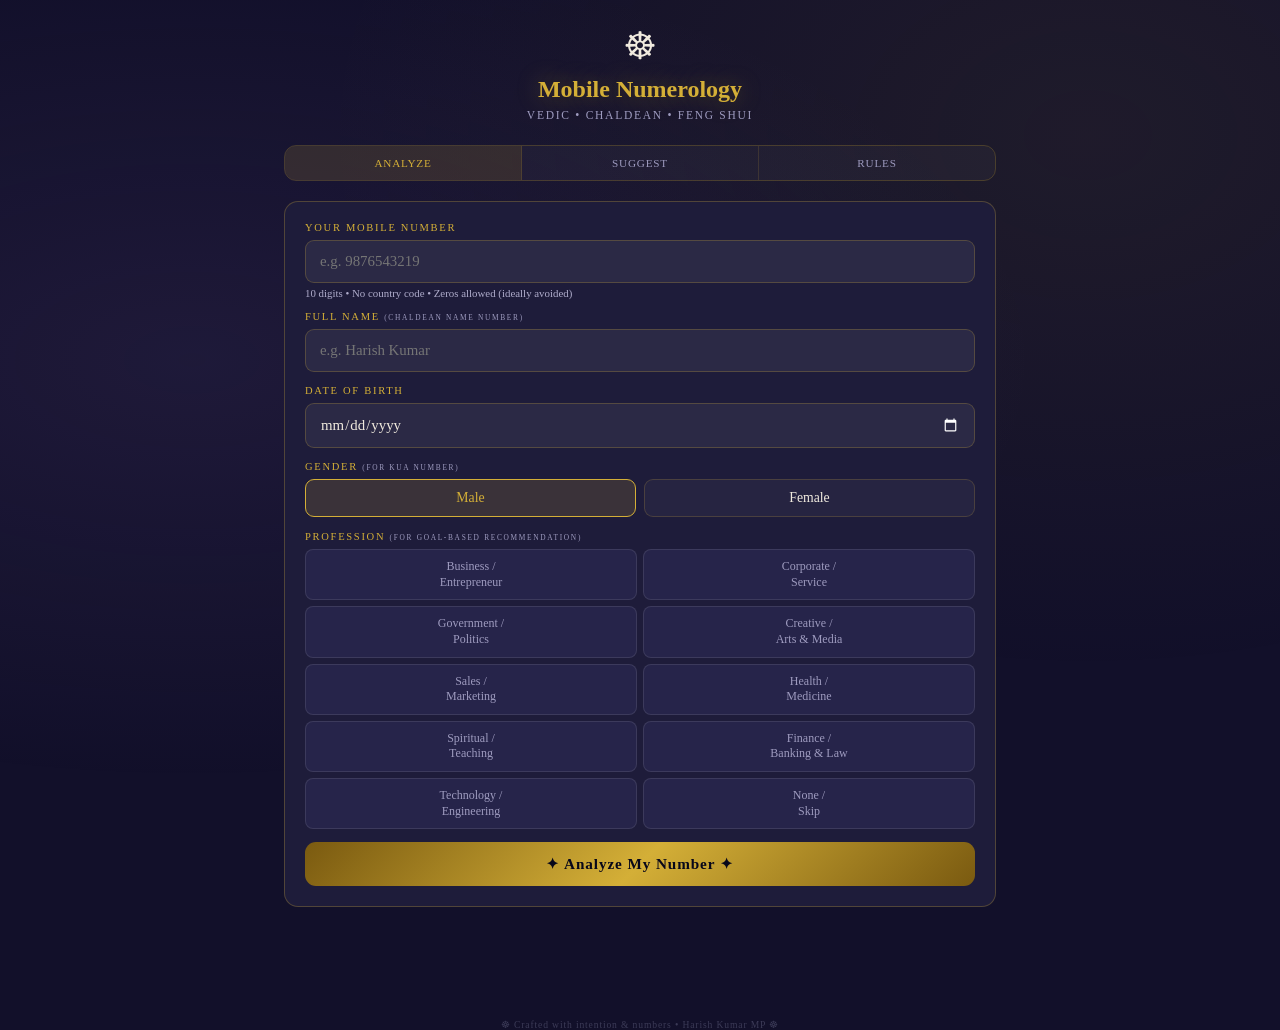
==== commit 2ec419ad: "fix(analyzer): accept zeros, correct Cheiro compounds 19, 33, 52 Mobile numbers with zeros previousl" ====
--- a/numerology-mobile-analyzer.html
+++ b/numerology-mobile-analyzer.html
@@ -198,7 +198,7 @@
   <div class="card">
     <label class="lbl">Your Mobile Number</label>
     <input class="inp" type="text" id="inp-mobile" placeholder="e.g. 9876543219" maxlength="15" inputmode="numeric">
-    <span class="hint">10 digits &bull; No country code &bull; No zeros</span>
+    <span class="hint">10 digits &bull; No country code &bull; Zeros allowed (ideally avoided)</span>
     <label class="lbl">Full Name <span style="font-size:.7em;color:var(--muted)">(Chaldean Name Number)</span></label>
     <input class="inp" type="text" id="inp-name" placeholder="e.g. Harish Kumar">
     <label class="lbl">Date of Birth</label>
@@ -264,6 +264,8 @@
       <div style="margin-top:14px" id="verdict-summary"></div>
     </div>
 
+    <div id="out-alert-zero"></div>
+
     <div class="stitle">Numerology Checklist</div>
     <div id="out-checklist"></div>
 
@@ -343,7 +345,7 @@
     <div class="rcard rcard-ok"><div class="ricon">&#9775;</div><div class="rtitle">Mulank Friendly</div><div class="rdesc">Mobile total must not be an enemy of your birth day number.</div></div>
     <div class="rcard rcard-ok"><div class="ricon">&#9784;</div><div class="rtitle">Bhagyank Friendly</div><div class="rdesc">Mobile total must not be an enemy of your life path number.</div></div>
     <div class="rcard rcard-ok"><div class="ricon">&#9997;</div><div class="rtitle">Name Aligned</div><div class="rdesc">Chaldean Name Number should be friendly with your mobile total.</div></div>
-    <div class="rcard rcard-ok"><div class="ricon">&#127919;</div><div class="rtitle">Good Compound</div><div class="rdesc">The 2-digit sum before final reduction matters. Avoid karmic compounds 13,14,16,19.</div></div>
+    <div class="rcard rcard-ok"><div class="ricon">&#127919;</div><div class="rtitle">Good Compound</div><div class="rdesc">The 2-digit sum before final reduction matters. Avoid karmic compounds 13, 14, 16 (Chaldean/Cheiro classical). Pythagorean systems also flag 19 - this app follows Cheiro where 19 is "Prince of Heaven" and fortunate.</div></div>
     <div class="rcard rcard-ok"><div class="ricon">&#9651;</div><div class="rtitle">Last Digit Auspicious</div><div class="rdesc">Last digit should ideally be 1,3,5,6 or 9. Never end in 4 or 8.</div></div>
     <div class="rcard rcard-no"><div class="ricon">&#10007;</div><div class="rtitle">Avoid 14/41</div><div class="rdesc">Loans, liabilities, legal issues. Avoid anywhere in your number.</div></div>
     <div class="rcard rcard-no"><div class="ricon">&#10007;</div><div class="rtitle">Avoid 18/81</div><div class="rdesc">Disputes with father, relationship friction. Avoid anywhere.</div></div>
@@ -361,6 +363,9 @@
   <div class="stitle">Compound Number Meanings (Key ones)</div>
   <div class="card" style="padding:14px;overflow-x:auto">
     <table class="etable" id="compound-table"></table>
+    <div style="font-size:.68rem;color:var(--muted);margin-top:10px;line-height:1.5">
+      <strong style="color:var(--gold)">Sources:</strong> Compounds 10-52 follow Cheiro's <em>Book of Numbers</em> (1926, Chaldean tradition). Compounds 53-82 are extensions based on the Vedic planetary combinations of their constituent digits (e.g. 81 = Saturn + Sun) - useful for mobile totals which can exceed 52, but not part of Cheiro's original table.
+    </div>
   </div>
 
   <div class="stitle">Enemy Number Chart</div>
@@ -411,7 +416,7 @@
   16:{m:'Tower Struck',t:'karmic',d:'Karmic debt. Unexpected downfall and accidents. Warnings given.'},
   17:{m:'Star of the Magi',t:'ok',d:'Immortality, spiritual, very fortunate. Public recognition.'},
   18:{m:'Materialism',t:'warn',d:'Conflict between spiritual and material. Danger from water.'},
-  19:{m:'Karmic Debt',t:'karmic',d:'Karmic debt number. Struggles for independence. Late rewards.'},
+  19:{m:'Prince of Heaven',t:'ok',d:'Cheiro classical: most fortunate. Promises happiness, success, honour and esteem. (Pythagorean systems treat 19 as karmic; this app follows classical Chaldean.)'},
   20:{m:'Awakening',t:'ok',d:'Spiritual awakening. New purpose found. Delays but good outcomes.'},
   21:{m:'Crown of Magi',t:'ok',d:'Success in later life. Honors, rewards, victory.'},
   22:{m:'Caution',t:'warn',d:'Tread carefully. Illusions and delusions. Unpredictable.'},
@@ -425,7 +430,7 @@
   30:{m:'Meditation',t:'neutral',d:'Neither fortunate nor unfortunate. Depends entirely on mental attitude.'},
   31:{m:'Solitude',t:'neutral',d:'Solitude and isolation. Self-contained, eccentric.'},
   32:{m:'Communication',t:'ok',d:'Magnetic personality. Success through communication.'},
-  33:{m:'Master Teacher',t:'ok',d:'Highly spiritual. Teaching and leadership at highest level.'},
+  33:{m:'Master Teacher',t:'ok',d:'Modern numerology: master number for teaching and leadership at highest level. (Classical Cheiro: same meaning as 24, also auspicious.)'},
   34:{m:'Hard Work',t:'neutral',d:'Rewards come through hard effort. Similar to 25.'},
   35:{m:'Commerce',t:'neutral',d:'Artistic and business acumen. Moderate success.'},
   36:{m:'Wisdom',t:'ok',d:'Spiritual and mental wisdom. Rewards of discipline.'},
@@ -444,7 +449,7 @@
   49:{m:'Success Delayed',t:'neutral',d:'Success after hard work. Possible criminal element.'},
   50:{m:'Adaptable',t:'neutral',d:'Adaptable and independent. Neither very fortunate nor unfortunate.'},
   51:{m:'Warrior',t:'ok',d:'High potency, warrior energy. Leadership and sudden advancement.'},
-  52:{m:'Intellect',t:'ok',d:'Literary ability and intellect. Success through writing and communication.'},
+  52:{m:'Revolution',t:'warn',d:'Cheiro classical: same meaning as 43 - revolution, upheaval, strife and prevention. Not fortunate for future calculations.'},
   53:{m:'Duality',t:'warn',d:'Similar to 44. Tension between ambition and ethics.'},
   54:{m:'Struggle',t:'warn',d:'Effort without commensurate reward. Delays.'},
   55:{m:'Freedom Plus',t:'ok',d:'Extra Mercury energy - movement, communication, adaptability.'},
@@ -462,7 +467,7 @@
   82:{m:'Depression',t:'warn',d:'Saturn+Moon: emotional strain, depression, partnerships.'}
 };
 
-var KARMIC_COMPOUNDS = [13,14,16,19];
+var KARMIC_COMPOUNDS = [13,14,16];
 
 var PAIR_DATA = {
   '12':{l:'Saves money / Attractive',t:'good'},
@@ -633,14 +638,9 @@
   var name = document.getElementById('inp-name').value;
   var prof = document.getElementById('inp-prof').value;
 
-  if (clean.indexOf('0') > -1) {
-    document.getElementById('sec-results').style.display = 'block';
-    document.getElementById('sec-results').innerHTML =
-      '<div class="abox awarn"><span class="aicon">&#9888;</span>' +
-      '<div><strong>Number contains a zero!</strong><br>In mobile numerology, zeros dilute energy. Please use a zero-free number.</div></div>';
-    document.getElementById('sec-results').scrollIntoView();
-    return;
-  }
+  var hasZero = clean.indexOf('0') > -1;
+  var zeroCount = 0;
+  for (var zi = 0; zi < clean.length; zi++) { if (clean[zi] === '0') zeroCount++; }
   if (clean.length < 6) { alert('Please enter at least 6 digits.'); return; }
 
   var raw = clean;
@@ -743,6 +743,7 @@
   if (prof && profOK)           score += 6;
   if (missing.length <= 3) score += 3;
   if (missing.length >= 7) score -= 6;
+  if (hasZero) score -= Math.min(zeroCount * 5, 15);
   if (score < 8) score = 8; if (score > 98) score = 98;
 
   // ===== RENDER PROFILE =====
@@ -785,11 +786,25 @@
   }
   if (summaryEl) summaryEl.innerHTML = summaryTxt;
 
+  // ===== ZERO ALERT (non-blocking) =====
+  var zEl = document.getElementById('out-alert-zero');
+  if (zEl) {
+    if (hasZero) {
+      zEl.innerHTML = '<div class="abox awarn"><span class="aicon">&#9888;</span>' +
+        '<div><strong>Number contains '+zeroCount+' zero'+(zeroCount>1?'s':'')+'.</strong><br>' +
+        'In traditional mobile numerology, zeros are said to dilute the energy of adjacent digits. ' +
+        'Analysis has continued as requested - the score above already reflects this. ' +
+        'Ideally pick a zero-free number; if not possible, the rest of your alignments still matter.</div></div>';
+    } else {
+      zEl.innerHTML = '';
+    }
+  }
+
   // ===== CHECKLIST =====
   var checks = [
-    {pass:true,           label:'No zeros in number',              detail:'Clean energy flow confirmed'},
+    {pass:!hasZero,       label:'No zeros in number',              detail:hasZero?(zeroCount+' zero'+(zeroCount>1?'s':'')+' present - traditionally said to dilute energy'):'Clean energy flow confirmed'},
     {pass:totalOK,        label:'Total is 1, 3, 5 or 6',          detail:'Total: '+mobRoot+' ('+PLANETS[mobRoot]+')' +(totalOK?' - Auspicious':' - Not ideal')},
-    {pass:!isKarmic,      label:'No karmic compound (13/14/16/19)',detail:'Compound: '+compound+(isKarmic?' - KARMIC DEBT WARNING':' - Clear')},
+    {pass:!isKarmic,      label:'No karmic compound (13/14/16)',detail:'Compound: '+compound+(isKarmic?' - KARMIC DEBT WARNING':' - Clear')},
     {pass:has59,          label:'59 or 95 at positions 3-4/4-5',  detail:has59?'Mercury+Mars energy found!':'Not present'},
     {pass:lastGood,       label:'Last digit auspicious (1,3,5,6,9)',detail:'Last digit: '+lastDigit+(lastGood?' - Good':(lastBad?' - Avoid':'- Neutral'))},
     {pass:!hasMalefic,    label:'No malefic pairs',                detail:hasMalefic?'Found: '+foundBad.join(', '):'All clear'},
